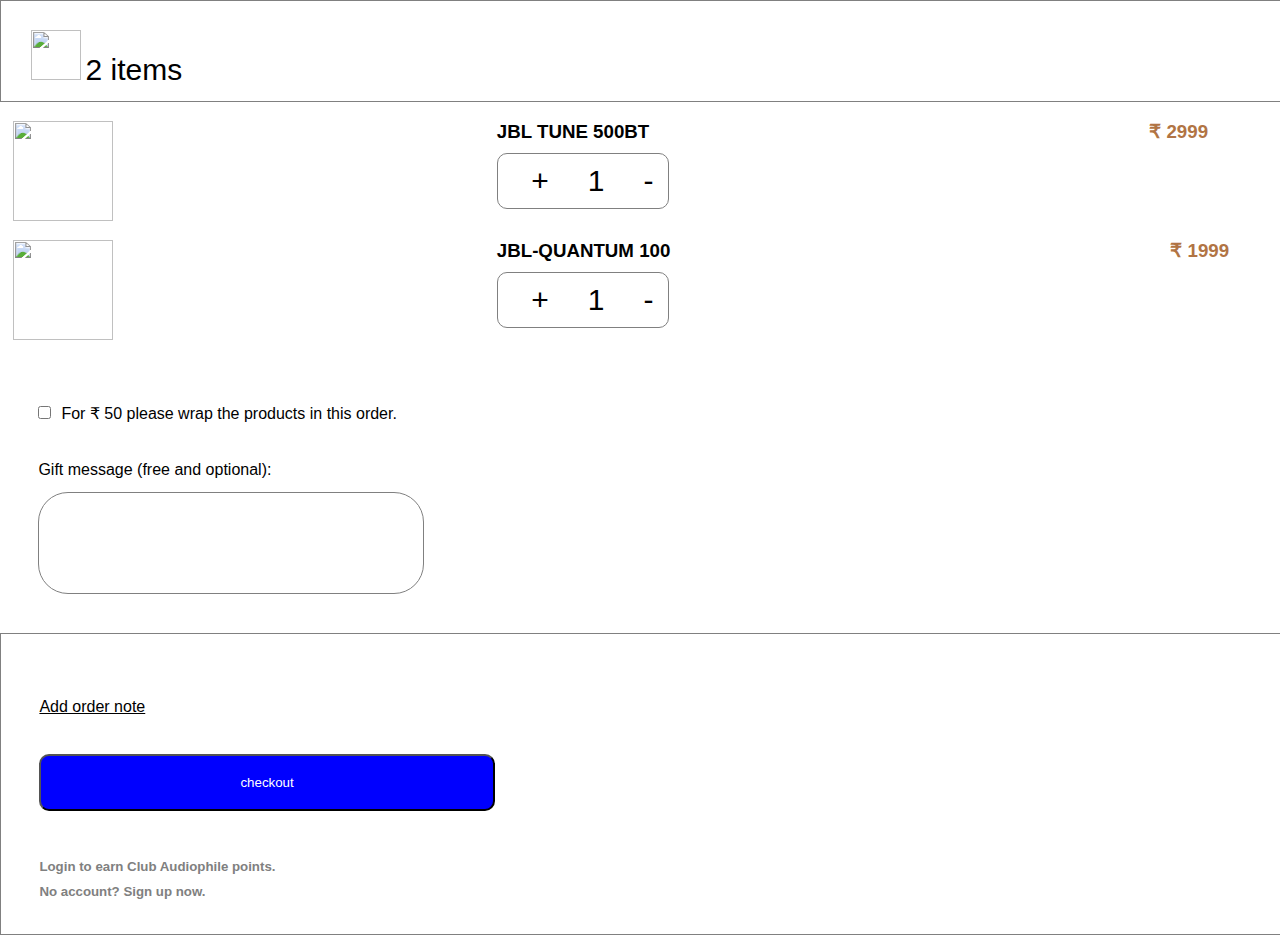
==== cart.html @ df255bb4 "Merge pull request #27 from Sujeetsharma1997/fw19_0913_day2" ====
<!DOCTYPE html>
<html lang="en">
  <head>
    <meta charset="UTF-8" />
    <meta http-equiv="X-UA-Compatible" content="IE=edge" />
    <meta name="viewport" content="width=device-width, initial-scale=1.0" />
    <title>Document</title>
    <style>
      * {
        margin: 0%;
        padding: 0%;
        font-family: Roboto, sans-serif;
        font: Roboto, 100% (remote);
      }
      #cart > div > img {
        width: 100px;
        height: 100px;

        margin-right: 30%;
        margin-left: 1%;
      }
      #cart > div {
        display: flex;

        margin-top: 19px;
      }
      #cart > div > div > h3 > span {
        margin-left: 500px;
        color: rgb(177, 116, 68);
      }
      #cart > div > div > div {
        border-radius: 10px;
        border: 1px solid grey;
        width: 150px;
        display: flex;
        padding: 0px 10px;
        margin-top: 10px;
        justify-content: center;
      }
      #cart > div > div > div > span {
        margin-left: 19px;
        font-size: 30px;
        cursor: pointer;
        padding: 10px;
      }
      #header {
        width: 100%;
        height: 100px;
        border: 1px solid grey;
      }
      #header > img {
        width: 50px;
        height: 50px;
        margin: 19px 0px 0px 30px;
        padding-top: 10px;
      }
      #header > span {
        font-size: 30px;
        padding-bottom: 10px;
      }
      #check {
        margin-top: 5%;
        margin-left: 3%;

        width: 30%;
      }
      #check > span {
        margin-left: 10px;
      }
      #check + p {
        margin-top: 3%;
        margin-left: 3%;
      }
      #check + p + input {
        margin-left: 3%;
        margin-top: 1%;
        border-radius: 30px;
        width: 30%;
        height: 100px;
        border: 1px solid grey;
      }
      #checkout_btn {
        width: 100%;
        height: 300px;
        border: 1px solid grey;
        margin-top: 3%;
      }
      #checkout_btn > p {
        margin-top: 5%;
        margin-left: 3%;
      }
      #checkout_btn > button {
        margin-top: 3%;
        padding: 19px 199px;
        color: white;
        border-radius: 10px;
        margin-left: 3%;
        background-color: blue;
        margin-bottom: 3%;
      }
      #checkout_btn > h5 {
        margin-left: 3%;
        margin-top: 10px;
        color: grey;
      }
    </style>
  </head>
  <body>
    <div id="main">
      <div id="header">
        <img
          src="https://cdn-icons.flaticon.com/png/128/2567/premium/2567829.png?token=exp=1658304937~hmac=32caee5b26f9e72486c5234804641deb"
          alt=""
        />
        <span id="totalquant">3 items</span>
      </div>

      <!-- data from localStorage************ -->
      <div id="cart"></div>
      <div id="bottam">
        <div id="check">
          <input type="checkbox" name="" id="" /><span
            >For ₹ 50 please wrap the products in this order.</span
          >
        </div>
        <p>Gift message (free and optional):</p>
        <input type="text" />
      </div>
      <div id="checkout_btn">
        <p><u>Add order note</u></p>
        <button>checkout</button>
        <h5>Login to earn Club Audiophile points.</h5>
        <h5>No account? Sign up now.</h5>
      </div>
    </div>
  </body>
</html>
<script>
  let data = [
    {
      image:
        "https://cdn.shopify.com/s/files/1/0153/8863/products/jbl-tune-500bt-headphone-zone-4947698810943_400x.jpg?v=1579979286",
      title: "JBL TUNE 500BT",
      info: "wireless headphones",
      price: 2999,
      rating: "&star; &star; &star; &star; &star; ",
    },
    {
      image:
        "https://cdn.shopify.com/s/files/1/0153/8863/products/Headphone-Zone-JBL-Quantum-100-Black-01_400x.jpg?v=1620459914",
      title: "JBL-QUANTUM 100",
      info: "wireless gaming headset",
      price: 1999,
      retaing: "&star &star &star &star &star",
    },
  ];

  for (a = 0; a < data.length; a++) {
    data[a].quantity = 1;
    data[a].original_price = data[a].price;
  }

  function myfun(arr) {
    document.getElementById("cart").innerHTML = null;
    document.getElementById("totalquant").innerText =
      totalquant(arr) + " " + "items";
    arr.forEach(function (el, index) {
      let div = document.createElement("div");
      let img = document.createElement("img");
      img.src = el.image;
      let childiv = document.createElement("div");
      let title = document.createElement("h3");
      title.innerText = el.title;
      let price = document.createElement("span");
      price.innerText = "₹" + " " + el.price;

      let quant = document.createElement("div");
      let plus = document.createElement("span");
      plus.innerText = "+";
      // plus.setAttribute("class", "val");
      plus.addEventListener("click", function () {
        add(index);
      });

      let value = document.createElement("span");
      value.setAttribute("id", "quant");
      value.innerText = el.quantity;

      let minus = document.createElement("span");
      minus.innerText = "-";
      minus.addEventListener("click", function () {
        subtract(index);
      });
      title.append(price);
      quant.append(plus, value, minus);
      childiv.append(title, quant);
      div.append(img, childiv);
      document.getElementById("cart").append(div);
    });
  }
  myfun(data);

  function add(index) {
    console.log(index);
    data[index].quantity++;
    data[index].price = data[index].price + data[index].original_price;
    myfun(data);
    // window.location.reload();
  }
  function subtract(index) {
    if (data[index].quantity === 1) {
      data.splice(index, 1);
      myfun(data);
    } else {
      console.log(index);
      data[index].quantity--;
      data[index].price = data[index].price - data[index].original_price;
      myfun(data);
      // window.location.reload();
    }
  }

  function totalquant(arr) {
    let x = arr.reduce(function (acc, el) {
      return acc + el.quantity;
    }, 0);
    return x;
  }
</script>
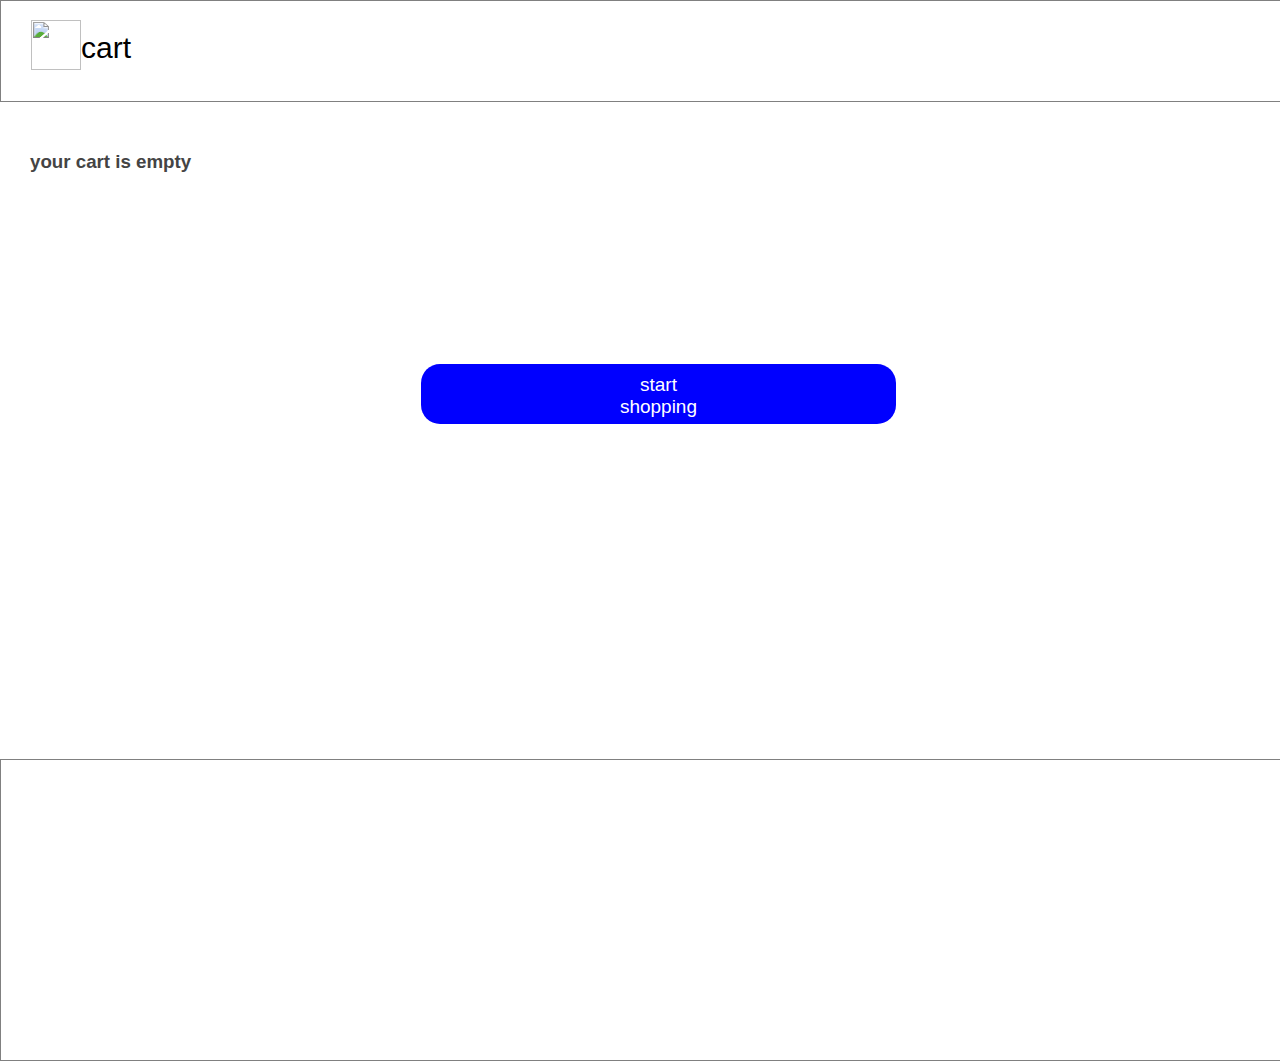
==== commit c4390c9e: "day3" ====
--- a/cart.html
+++ b/cart.html
@@ -4,106 +4,8 @@
     <meta charset="UTF-8" />
     <meta http-equiv="X-UA-Compatible" content="IE=edge" />
     <meta name="viewport" content="width=device-width, initial-scale=1.0" />
-    <title>Document</title>
-    <style>
-      * {
-        margin: 0%;
-        padding: 0%;
-        font-family: Roboto, sans-serif;
-        font: Roboto, 100% (remote);
-      }
-      #cart > div > img {
-        width: 100px;
-        height: 100px;
-
-        margin-right: 30%;
-        margin-left: 1%;
-      }
-      #cart > div {
-        display: flex;
-
-        margin-top: 19px;
-      }
-      #cart > div > div > h3 > span {
-        margin-left: 500px;
-        color: rgb(177, 116, 68);
-      }
-      #cart > div > div > div {
-        border-radius: 10px;
-        border: 1px solid grey;
-        width: 150px;
-        display: flex;
-        padding: 0px 10px;
-        margin-top: 10px;
-        justify-content: center;
-      }
-      #cart > div > div > div > span {
-        margin-left: 19px;
-        font-size: 30px;
-        cursor: pointer;
-        padding: 10px;
-      }
-      #header {
-        width: 100%;
-        height: 100px;
-        border: 1px solid grey;
-      }
-      #header > img {
-        width: 50px;
-        height: 50px;
-        margin: 19px 0px 0px 30px;
-        padding-top: 10px;
-      }
-      #header > span {
-        font-size: 30px;
-        padding-bottom: 10px;
-      }
-      #check {
-        margin-top: 5%;
-        margin-left: 3%;
-
-        width: 30%;
-      }
-      #check > span {
-        margin-left: 10px;
-      }
-      #check + p {
-        margin-top: 3%;
-        margin-left: 3%;
-      }
-      #check + p + input {
-        margin-left: 3%;
-        margin-top: 1%;
-        border-radius: 30px;
-        width: 30%;
-        height: 100px;
-        border: 1px solid grey;
-      }
-      #checkout_btn {
-        width: 100%;
-        height: 300px;
-        border: 1px solid grey;
-        margin-top: 3%;
-      }
-      #checkout_btn > p {
-        margin-top: 5%;
-        margin-left: 3%;
-      }
-      #checkout_btn > button {
-        margin-top: 3%;
-        padding: 19px 199px;
-        color: white;
-        border-radius: 10px;
-        margin-left: 3%;
-        background-color: blue;
-        margin-bottom: 3%;
-      }
-      #checkout_btn > h5 {
-        margin-left: 3%;
-        margin-top: 10px;
-        color: grey;
-      }
-    </style>
+    <title>cart-Headphone zone</title>
+    <link rel="stylesheet" href="./cart.css" />
   </head>
   <body>
     <div id="main">
@@ -112,7 +14,7 @@
           src="https://cdn-icons.flaticon.com/png/128/2567/premium/2567829.png?token=exp=1658304937~hmac=32caee5b26f9e72486c5234804641deb"
           alt=""
         />
-        <span id="totalquant">3 items</span>
+        <p id="totalquant"></p>
       </div>
 
       <!-- data from localStorage************ -->
@@ -128,102 +30,11 @@
       </div>
       <div id="checkout_btn">
         <p><u>Add order note</u></p>
-        <button>checkout</button>
-        <h5>Login to earn Club Audiophile points.</h5>
-        <h5>No account? Sign up now.</h5>
+        <button id="check_tab">checkout</button><br /><br />
+        <a href="">Login to earn Club Audiophile points.</a><br /><br />
+        <a href="">No account? Sign up now.</a>
       </div>
     </div>
   </body>
 </html>
-<script>
-  let data = [
-    {
-      image:
-        "https://cdn.shopify.com/s/files/1/0153/8863/products/jbl-tune-500bt-headphone-zone-4947698810943_400x.jpg?v=1579979286",
-      title: "JBL TUNE 500BT",
-      info: "wireless headphones",
-      price: 2999,
-      rating: "&star; &star; &star; &star; &star; ",
-    },
-    {
-      image:
-        "https://cdn.shopify.com/s/files/1/0153/8863/products/Headphone-Zone-JBL-Quantum-100-Black-01_400x.jpg?v=1620459914",
-      title: "JBL-QUANTUM 100",
-      info: "wireless gaming headset",
-      price: 1999,
-      retaing: "&star &star &star &star &star",
-    },
-  ];
-
-  for (a = 0; a < data.length; a++) {
-    data[a].quantity = 1;
-    data[a].original_price = data[a].price;
-  }
-
-  function myfun(arr) {
-    document.getElementById("cart").innerHTML = null;
-    document.getElementById("totalquant").innerText =
-      totalquant(arr) + " " + "items";
-    arr.forEach(function (el, index) {
-      let div = document.createElement("div");
-      let img = document.createElement("img");
-      img.src = el.image;
-      let childiv = document.createElement("div");
-      let title = document.createElement("h3");
-      title.innerText = el.title;
-      let price = document.createElement("span");
-      price.innerText = "₹" + " " + el.price;
-
-      let quant = document.createElement("div");
-      let plus = document.createElement("span");
-      plus.innerText = "+";
-      // plus.setAttribute("class", "val");
-      plus.addEventListener("click", function () {
-        add(index);
-      });
-
-      let value = document.createElement("span");
-      value.setAttribute("id", "quant");
-      value.innerText = el.quantity;
-
-      let minus = document.createElement("span");
-      minus.innerText = "-";
-      minus.addEventListener("click", function () {
-        subtract(index);
-      });
-      title.append(price);
-      quant.append(plus, value, minus);
-      childiv.append(title, quant);
-      div.append(img, childiv);
-      document.getElementById("cart").append(div);
-    });
-  }
-  myfun(data);
-
-  function add(index) {
-    console.log(index);
-    data[index].quantity++;
-    data[index].price = data[index].price + data[index].original_price;
-    myfun(data);
-    // window.location.reload();
-  }
-  function subtract(index) {
-    if (data[index].quantity === 1) {
-      data.splice(index, 1);
-      myfun(data);
-    } else {
-      console.log(index);
-      data[index].quantity--;
-      data[index].price = data[index].price - data[index].original_price;
-      myfun(data);
-      // window.location.reload();
-    }
-  }
-
-  function totalquant(arr) {
-    let x = arr.reduce(function (acc, el) {
-      return acc + el.quantity;
-    }, 0);
-    return x;
-  }
-</script>
+<script src="./cart.js"></script>
--- a/cart.css
+++ b/cart.css
@@ -0,0 +1,130 @@
+* {
+    margin: 0%;
+    padding: 0%;
+    font-family: Roboto, sans-serif;
+    font: Roboto, 100% (remote);
+  }
+
+  #cart > div > img {
+    width: 100px;
+    height: 100px;
+
+    margin-right: 30%;
+    margin-left: 1%;
+  }
+  #cart > div {
+    display: flex;
+    color: RGB(68, 68, 68);
+    margin-top: 19px;
+  }
+  #cart > div > div > h3 > span {
+    margin-left: 500px;
+    color: RGB(68, 68, 68);
+  }
+  #cart > div > div > div {
+    border-radius: 10px;
+    color: RGB(68, 68, 68);
+    border: 1px solid grey;
+    width: 150px;
+    display: flex;
+    padding: 0px 30px 0px 0px;
+    margin-top: 10px;
+    justify-content: center;
+  }
+  #cart > div > div > div > span {
+    margin-left: 19px;
+    font-size: 30px;
+    cursor: pointer;
+    padding: 10px;
+  }
+  #header {
+    overflow: hidden;
+    width: 100%;
+    display: flex;
+    height: 100px;
+    border: 1px solid grey;
+  }
+  #header > img {
+    width: 50px;
+    height: 50px;
+    margin: 19px 0px 0px 30px;
+    padding-top: -5px;
+  }
+  #header > p {
+    font-size: 30px;
+
+    text-align: center;
+    padding-top: 30px;
+  }
+  #check {
+    margin-top: 5%;
+    margin-left: 3%;
+
+    width: 30%;
+  }
+  #check > span {
+    margin-left: 10px;
+    color: RGB(68, 68, 68);
+  }
+  #check + p {
+    margin-top: 3%;
+    margin-left: 3%;
+  }
+  #check + p + input {
+    margin-left: 3%;
+    margin-top: 1%;
+    border-radius: 30px;
+    width: 30%;
+    padding-left: 5px;
+    height: 100px;
+    border: 1px solid grey;
+  }
+  #checkout_btn {
+    width: 100%;
+    height: 300px;
+    border: 1px solid grey;
+    margin-top: 3%;
+  }
+  #checkout_btn > p {
+    margin-top: 5%;
+    margin-left: 3%;
+  }
+  #checkout_btn > button {
+    margin-top: 3%;
+    padding: 19px 199px;
+    color: white;
+    border-radius: 30px;
+    margin-left: 3%;
+    background-color: blue;
+    cursor: pointer;
+    margin-bottom: 3%;
+    font-size: 19px;
+    border: none;
+  }
+  #checkout_btn > a {
+    margin-left: 3%;
+    margin-top: 10px;
+    text-decoration: none;
+    color: RGB(68, 68, 68);
+  }
+  #empty_div {
+    height: 600px;
+  }
+  #empty_p {
+    height: 100px;
+    width: 100%;
+    padding-left: 30px;
+    margin-top: 30px;
+  }
+  #empty_btn {
+    margin-right: 30%;
+    margin-top: 19%;
+    padding: 10px 199px;
+    height: 60px;
+    background-color: blue;
+    border-radius: 19px;
+    color: white;
+    border: none;
+    font-size: 19px;
+    cursor: pointer;
+  }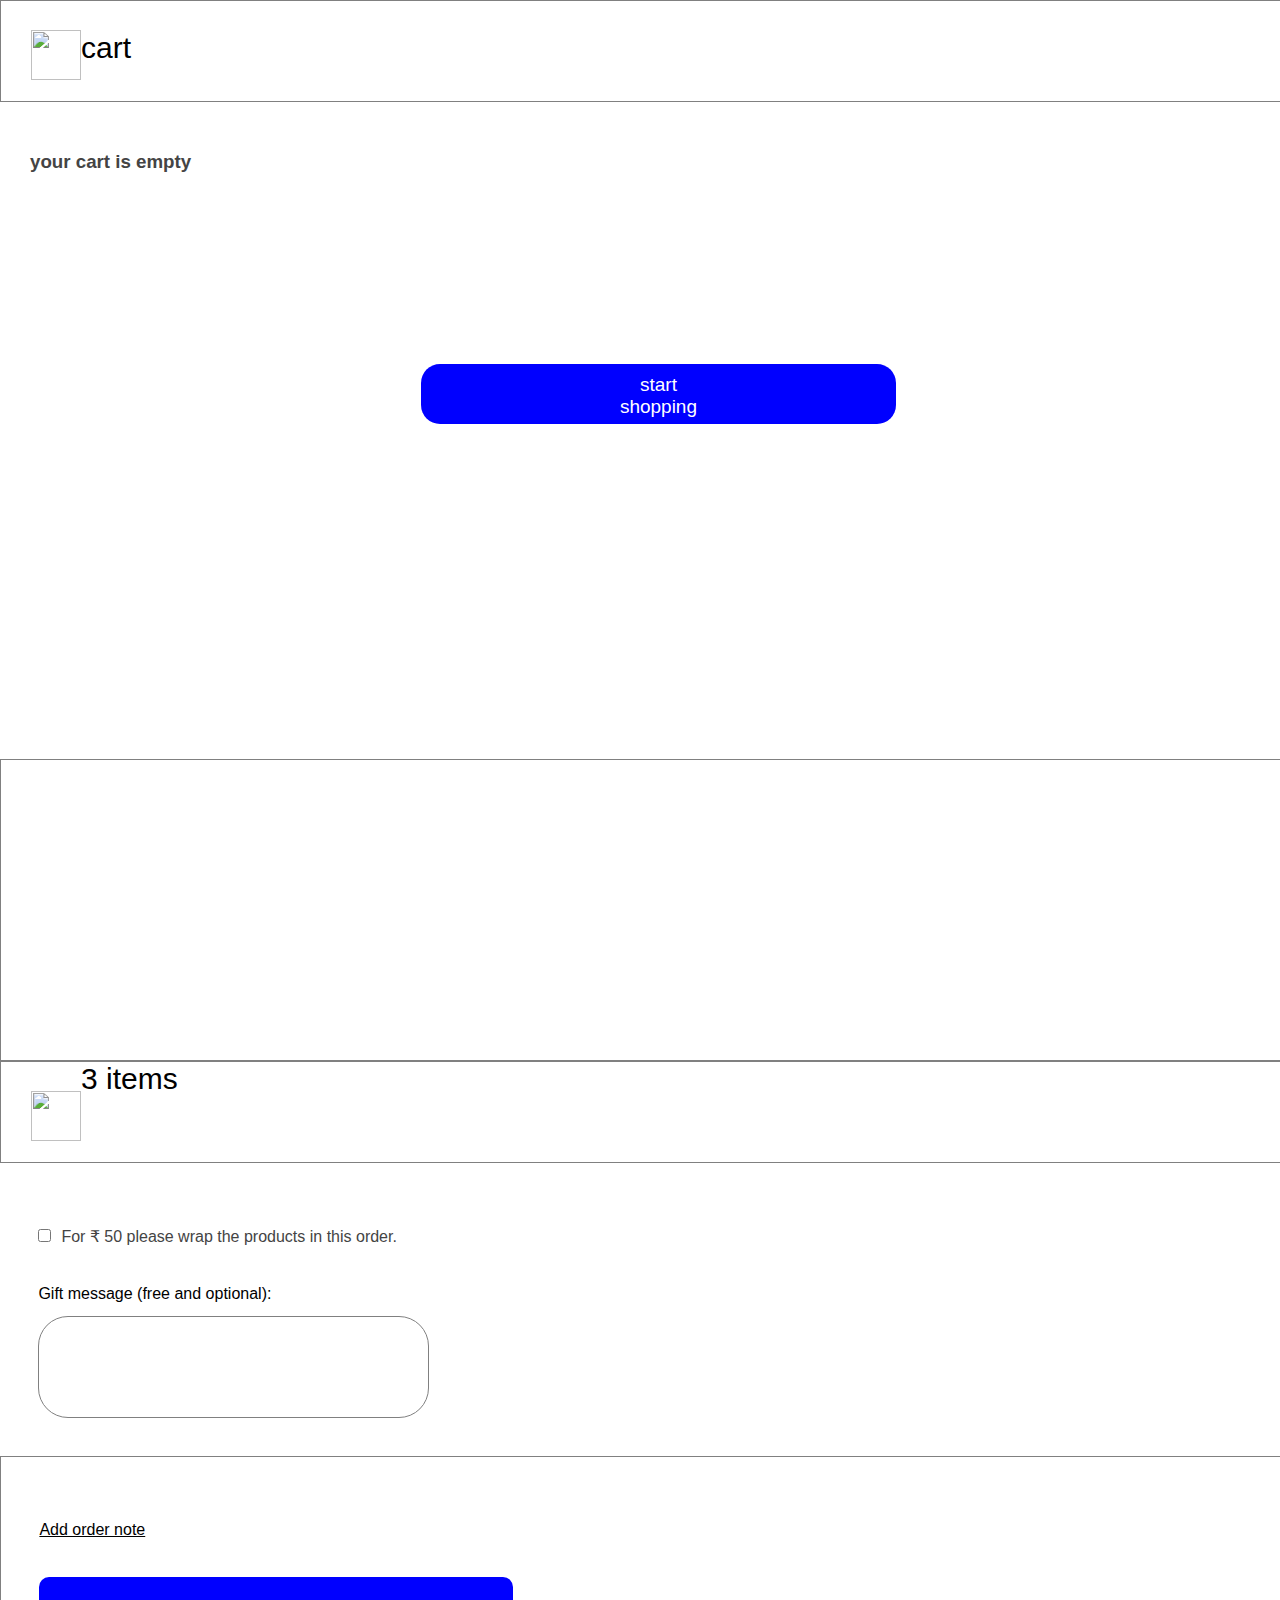
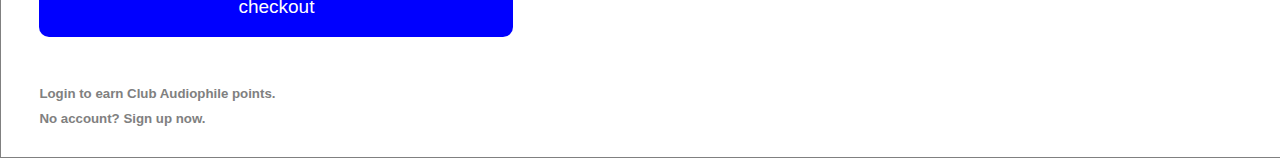
==== commit 4eb50d2a: "Merge branch 'main' into fw19_0913_day4" ====
--- a/cart.html
+++ b/cart.html
@@ -1,40 +1,273 @@
-<!DOCTYPE html>
-<html lang="en">
-  <head>
-    <meta charset="UTF-8" />
-    <meta http-equiv="X-UA-Compatible" content="IE=edge" />
-    <meta name="viewport" content="width=device-width, initial-scale=1.0" />
-    <title>cart-Headphone zone</title>
-    <link rel="stylesheet" href="./cart.css" />
-  </head>
-  <body>
-    <div id="main">
-      <div id="header">
-        <img
-          src="https://cdn-icons.flaticon.com/png/128/2567/premium/2567829.png?token=exp=1658304937~hmac=32caee5b26f9e72486c5234804641deb"
-          alt=""
-        />
-        <p id="totalquant"></p>
-      </div>
-
-      <!-- data from localStorage************ -->
-      <div id="cart"></div>
-      <div id="bottam">
-        <div id="check">
-          <input type="checkbox" name="" id="" /><span
-            >For ₹ 50 please wrap the products in this order.</span
-          >
-        </div>
-        <p>Gift message (free and optional):</p>
-        <input type="text" />
-      </div>
-      <div id="checkout_btn">
-        <p><u>Add order note</u></p>
-        <button id="check_tab">checkout</button><br /><br />
-        <a href="">Login to earn Club Audiophile points.</a><br /><br />
-        <a href="">No account? Sign up now.</a>
-      </div>
-    </div>
-  </body>
-</html>
-<script src="./cart.js"></script>
+
+
+
+<!DOCTYPE html>
+<html lang="en">
+  <head>
+    <meta charset="UTF-8" />
+    <meta http-equiv="X-UA-Compatible" content="IE=edge" />
+    <meta name="viewport" content="width=device-width, initial-scale=1.0" />
+    <title>cart-Headphone zone</title>
+    <link rel="stylesheet" href="./cart.css" />
+  </head>
+  <body>
+    <div id="main">
+      <div id="header">
+        <img
+          src="https://cdn-icons.flaticon.com/png/128/2567/premium/2567829.png?token=exp=1658304937~hmac=32caee5b26f9e72486c5234804641deb"
+          alt=""
+        />
+        <p id="totalquant"></p>
+      </div>
+
+      <!-- data from localStorage************ -->
+      <div id="cart"></div>
+      <div id="bottam">
+        <div id="check">
+          <input type="checkbox" name="" id="" /><span
+            >For ₹ 50 please wrap the products in this order.</span
+          >
+        </div>
+        <p>Gift message (free and optional):</p>
+        <input type="text" />
+      </div>
+      <div id="checkout_btn">
+        <p><u>Add order note</u></p>
+        <button id="check_tab">checkout</button><br /><br />
+        <a href="">Login to earn Club Audiophile points.</a><br /><br />
+        <a href="">No account? Sign up now.</a>
+      </div>
+    </div>
+  </body>
+</html>
+<script src="./cart.js"></script>
+
+<!DOCTYPE html>
+<html lang="en">
+  <head>
+    <meta charset="UTF-8" />
+    <meta http-equiv="X-UA-Compatible" content="IE=edge" />
+    <meta name="viewport" content="width=device-width, initial-scale=1.0" />
+    <title>Document</title>
+    <style>
+      * {
+        margin: 0%;
+        padding: 0%;
+        font-family: Roboto, sans-serif;
+        font: Roboto, 100% (remote);
+      }
+      #cart > div > img {
+        width: 100px;
+        height: 100px;
+
+        margin-right: 30%;
+        margin-left: 1%;
+      }
+      #cart > div {
+        display: flex;
+
+        margin-top: 19px;
+      }
+      #cart > div > div > h3 > span {
+        margin-left: 500px;
+        color: rgb(177, 116, 68);
+      }
+      #cart > div > div > div {
+        border-radius: 10px;
+        border: 1px solid grey;
+        width: 150px;
+        display: flex;
+        padding: 0px 10px;
+        margin-top: 10px;
+        justify-content: center;
+      }
+      #cart > div > div > div > span {
+        margin-left: 19px;
+        font-size: 30px;
+        cursor: pointer;
+        padding: 10px;
+      }
+      #header {
+        width: 100%;
+        height: 100px;
+        border: 1px solid grey;
+      }
+      #header > img {
+        width: 50px;
+        height: 50px;
+        margin: 19px 0px 0px 30px;
+        padding-top: 10px;
+      }
+      #header > span {
+        font-size: 30px;
+        padding-bottom: 10px;
+      }
+      #check {
+        margin-top: 5%;
+        margin-left: 3%;
+
+        width: 30%;
+      }
+      #check > span {
+        margin-left: 10px;
+      }
+      #check + p {
+        margin-top: 3%;
+        margin-left: 3%;
+      }
+      #check + p + input {
+        margin-left: 3%;
+        margin-top: 1%;
+        border-radius: 30px;
+        width: 30%;
+        height: 100px;
+        border: 1px solid grey;
+      }
+      #checkout_btn {
+        width: 100%;
+        height: 300px;
+        border: 1px solid grey;
+        margin-top: 3%;
+      }
+      #checkout_btn > p {
+        margin-top: 5%;
+        margin-left: 3%;
+      }
+      #checkout_btn > button {
+        margin-top: 3%;
+        padding: 19px 199px;
+        color: white;
+        border-radius: 10px;
+        margin-left: 3%;
+        background-color: blue;
+        margin-bottom: 3%;
+      }
+      #checkout_btn > h5 {
+        margin-left: 3%;
+        margin-top: 10px;
+        color: grey;
+      }
+    </style>
+  </head>
+  <body>
+    <div id="main">
+      <div id="header">
+        <img
+          src="https://cdn-icons.flaticon.com/png/128/2567/premium/2567829.png?token=exp=1658304937~hmac=32caee5b26f9e72486c5234804641deb"
+          alt=""
+        />
+        <span id="totalquant">3 items</span>
+      </div>
+
+      <!-- data from localStorage************ -->
+      <div id="cart"></div>
+      <div id="bottam">
+        <div id="check">
+          <input type="checkbox" name="" id="" /><span
+            >For ₹ 50 please wrap the products in this order.</span
+          >
+        </div>
+        <p>Gift message (free and optional):</p>
+        <input type="text" />
+      </div>
+      <div id="checkout_btn">
+        <p><u>Add order note</u></p>
+        <button>checkout</button>
+        <h5>Login to earn Club Audiophile points.</h5>
+        <h5>No account? Sign up now.</h5>
+      </div>
+    </div>
+  </body>
+</html>
+<script>
+  let data = [
+    {
+      image:
+        "https://cdn.shopify.com/s/files/1/0153/8863/products/jbl-tune-500bt-headphone-zone-4947698810943_400x.jpg?v=1579979286",
+      title: "JBL TUNE 500BT",
+      info: "wireless headphones",
+      price: 2999,
+      rating: "&star; &star; &star; &star; &star; ",
+    },
+    {
+      image:
+        "https://cdn.shopify.com/s/files/1/0153/8863/products/Headphone-Zone-JBL-Quantum-100-Black-01_400x.jpg?v=1620459914",
+      title: "JBL-QUANTUM 100",
+      info: "wireless gaming headset",
+      price: 1999,
+      retaing: "&star &star &star &star &star",
+    },
+  ];
+
+  for (a = 0; a < data.length; a++) {
+    data[a].quantity = 1;
+    data[a].original_price = data[a].price;
+  }
+
+  function myfun(arr) {
+    document.getElementById("cart").innerHTML = null;
+    document.getElementById("totalquant").innerText =
+      totalquant(arr) + " " + "items";
+    arr.forEach(function (el, index) {
+      let div = document.createElement("div");
+      let img = document.createElement("img");
+      img.src = el.image;
+      let childiv = document.createElement("div");
+      let title = document.createElement("h3");
+      title.innerText = el.title;
+      let price = document.createElement("span");
+      price.innerText = "₹" + " " + el.price;
+
+      let quant = document.createElement("div");
+      let plus = document.createElement("span");
+      plus.innerText = "+";
+      // plus.setAttribute("class", "val");
+      plus.addEventListener("click", function () {
+        add(index);
+      });
+
+      let value = document.createElement("span");
+      value.setAttribute("id", "quant");
+      value.innerText = el.quantity;
+
+      let minus = document.createElement("span");
+      minus.innerText = "-";
+      minus.addEventListener("click", function () {
+        subtract(index);
+      });
+      title.append(price);
+      quant.append(plus, value, minus);
+      childiv.append(title, quant);
+      div.append(img, childiv);
+      document.getElementById("cart").append(div);
+    });
+  }
+  myfun(data);
+
+  function add(index) {
+    console.log(index);
+    data[index].quantity++;
+    data[index].price = data[index].price + data[index].original_price;
+    myfun(data);
+    // window.location.reload();
+  }
+  function subtract(index) {
+    if (data[index].quantity === 1) {
+      data.splice(index, 1);
+      myfun(data);
+    } else {
+      console.log(index);
+      data[index].quantity--;
+      data[index].price = data[index].price - data[index].original_price;
+      myfun(data);
+      // window.location.reload();
+    }
+  }
+
+  function totalquant(arr) {
+    let x = arr.reduce(function (acc, el) {
+      return acc + el.quantity;
+    }, 0);
+    return x;
+  }
+</script>
--- a/cart.css
+++ b/cart.css
@@ -1,130 +1,130 @@
-* {
-    margin: 0%;
-    padding: 0%;
-    font-family: Roboto, sans-serif;
-    font: Roboto, 100% (remote);
-  }
-
-  #cart > div > img {
-    width: 100px;
-    height: 100px;
-
-    margin-right: 30%;
-    margin-left: 1%;
-  }
-  #cart > div {
-    display: flex;
-    color: RGB(68, 68, 68);
-    margin-top: 19px;
-  }
-  #cart > div > div > h3 > span {
-    margin-left: 500px;
-    color: RGB(68, 68, 68);
-  }
-  #cart > div > div > div {
-    border-radius: 10px;
-    color: RGB(68, 68, 68);
-    border: 1px solid grey;
-    width: 150px;
-    display: flex;
-    padding: 0px 30px 0px 0px;
-    margin-top: 10px;
-    justify-content: center;
-  }
-  #cart > div > div > div > span {
-    margin-left: 19px;
-    font-size: 30px;
-    cursor: pointer;
-    padding: 10px;
-  }
-  #header {
-    overflow: hidden;
-    width: 100%;
-    display: flex;
-    height: 100px;
-    border: 1px solid grey;
-  }
-  #header > img {
-    width: 50px;
-    height: 50px;
-    margin: 19px 0px 0px 30px;
-    padding-top: -5px;
-  }
-  #header > p {
-    font-size: 30px;
-
-    text-align: center;
-    padding-top: 30px;
-  }
-  #check {
-    margin-top: 5%;
-    margin-left: 3%;
-
-    width: 30%;
-  }
-  #check > span {
-    margin-left: 10px;
-    color: RGB(68, 68, 68);
-  }
-  #check + p {
-    margin-top: 3%;
-    margin-left: 3%;
-  }
-  #check + p + input {
-    margin-left: 3%;
-    margin-top: 1%;
-    border-radius: 30px;
-    width: 30%;
-    padding-left: 5px;
-    height: 100px;
-    border: 1px solid grey;
-  }
-  #checkout_btn {
-    width: 100%;
-    height: 300px;
-    border: 1px solid grey;
-    margin-top: 3%;
-  }
-  #checkout_btn > p {
-    margin-top: 5%;
-    margin-left: 3%;
-  }
-  #checkout_btn > button {
-    margin-top: 3%;
-    padding: 19px 199px;
-    color: white;
-    border-radius: 30px;
-    margin-left: 3%;
-    background-color: blue;
-    cursor: pointer;
-    margin-bottom: 3%;
-    font-size: 19px;
-    border: none;
-  }
-  #checkout_btn > a {
-    margin-left: 3%;
-    margin-top: 10px;
-    text-decoration: none;
-    color: RGB(68, 68, 68);
-  }
-  #empty_div {
-    height: 600px;
-  }
-  #empty_p {
-    height: 100px;
-    width: 100%;
-    padding-left: 30px;
-    margin-top: 30px;
-  }
-  #empty_btn {
-    margin-right: 30%;
-    margin-top: 19%;
-    padding: 10px 199px;
-    height: 60px;
-    background-color: blue;
-    border-radius: 19px;
-    color: white;
-    border: none;
-    font-size: 19px;
-    cursor: pointer;
+* {
+    margin: 0%;
+    padding: 0%;
+    font-family: Roboto, sans-serif;
+    font: Roboto, 100% (remote);
+  }
+
+  #cart > div > img {
+    width: 100px;
+    height: 100px;
+
+    margin-right: 30%;
+    margin-left: 1%;
+  }
+  #cart > div {
+    display: flex;
+    color: RGB(68, 68, 68);
+    margin-top: 19px;
+  }
+  #cart > div > div > h3 > span {
+    margin-left: 500px;
+    color: RGB(68, 68, 68);
+  }
+  #cart > div > div > div {
+    border-radius: 10px;
+    color: RGB(68, 68, 68);
+    border: 1px solid grey;
+    width: 150px;
+    display: flex;
+    padding: 0px 30px 0px 0px;
+    margin-top: 10px;
+    justify-content: center;
+  }
+  #cart > div > div > div > span {
+    margin-left: 19px;
+    font-size: 30px;
+    cursor: pointer;
+    padding: 10px;
+  }
+  #header {
+    overflow: hidden;
+    width: 100%;
+    display: flex;
+    height: 100px;
+    border: 1px solid grey;
+  }
+  #header > img {
+    width: 50px;
+    height: 50px;
+    margin: 19px 0px 0px 30px;
+    padding-top: -5px;
+  }
+  #header > p {
+    font-size: 30px;
+
+    text-align: center;
+    padding-top: 30px;
+  }
+  #check {
+    margin-top: 5%;
+    margin-left: 3%;
+
+    width: 30%;
+  }
+  #check > span {
+    margin-left: 10px;
+    color: RGB(68, 68, 68);
+  }
+  #check + p {
+    margin-top: 3%;
+    margin-left: 3%;
+  }
+  #check + p + input {
+    margin-left: 3%;
+    margin-top: 1%;
+    border-radius: 30px;
+    width: 30%;
+    padding-left: 5px;
+    height: 100px;
+    border: 1px solid grey;
+  }
+  #checkout_btn {
+    width: 100%;
+    height: 300px;
+    border: 1px solid grey;
+    margin-top: 3%;
+  }
+  #checkout_btn > p {
+    margin-top: 5%;
+    margin-left: 3%;
+  }
+  #checkout_btn > button {
+    margin-top: 3%;
+    padding: 19px 199px;
+    color: white;
+    border-radius: 30px;
+    margin-left: 3%;
+    background-color: blue;
+    cursor: pointer;
+    margin-bottom: 3%;
+    font-size: 19px;
+    border: none;
+  }
+  #checkout_btn > a {
+    margin-left: 3%;
+    margin-top: 10px;
+    text-decoration: none;
+    color: RGB(68, 68, 68);
+  }
+  #empty_div {
+    height: 600px;
+  }
+  #empty_p {
+    height: 100px;
+    width: 100%;
+    padding-left: 30px;
+    margin-top: 30px;
+  }
+  #empty_btn {
+    margin-right: 30%;
+    margin-top: 19%;
+    padding: 10px 199px;
+    height: 60px;
+    background-color: blue;
+    border-radius: 19px;
+    color: white;
+    border: none;
+    font-size: 19px;
+    cursor: pointer;
   }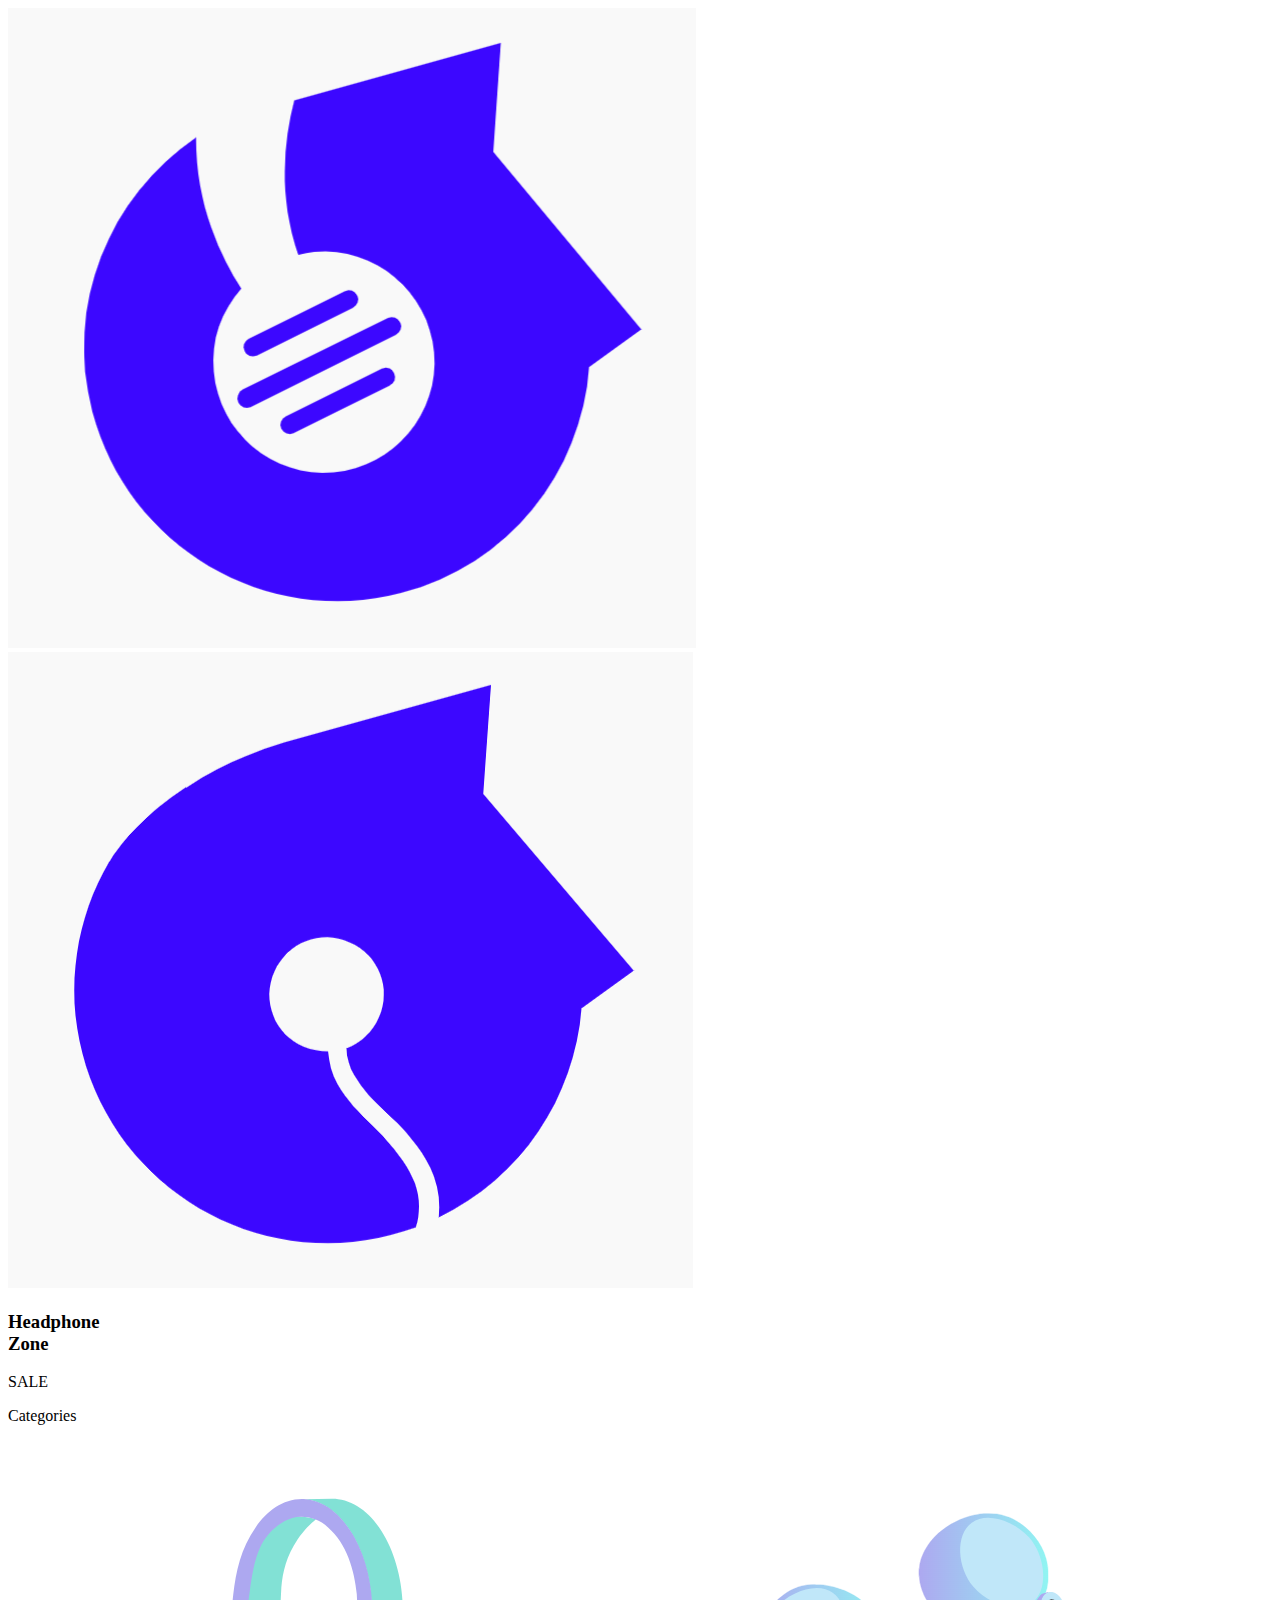
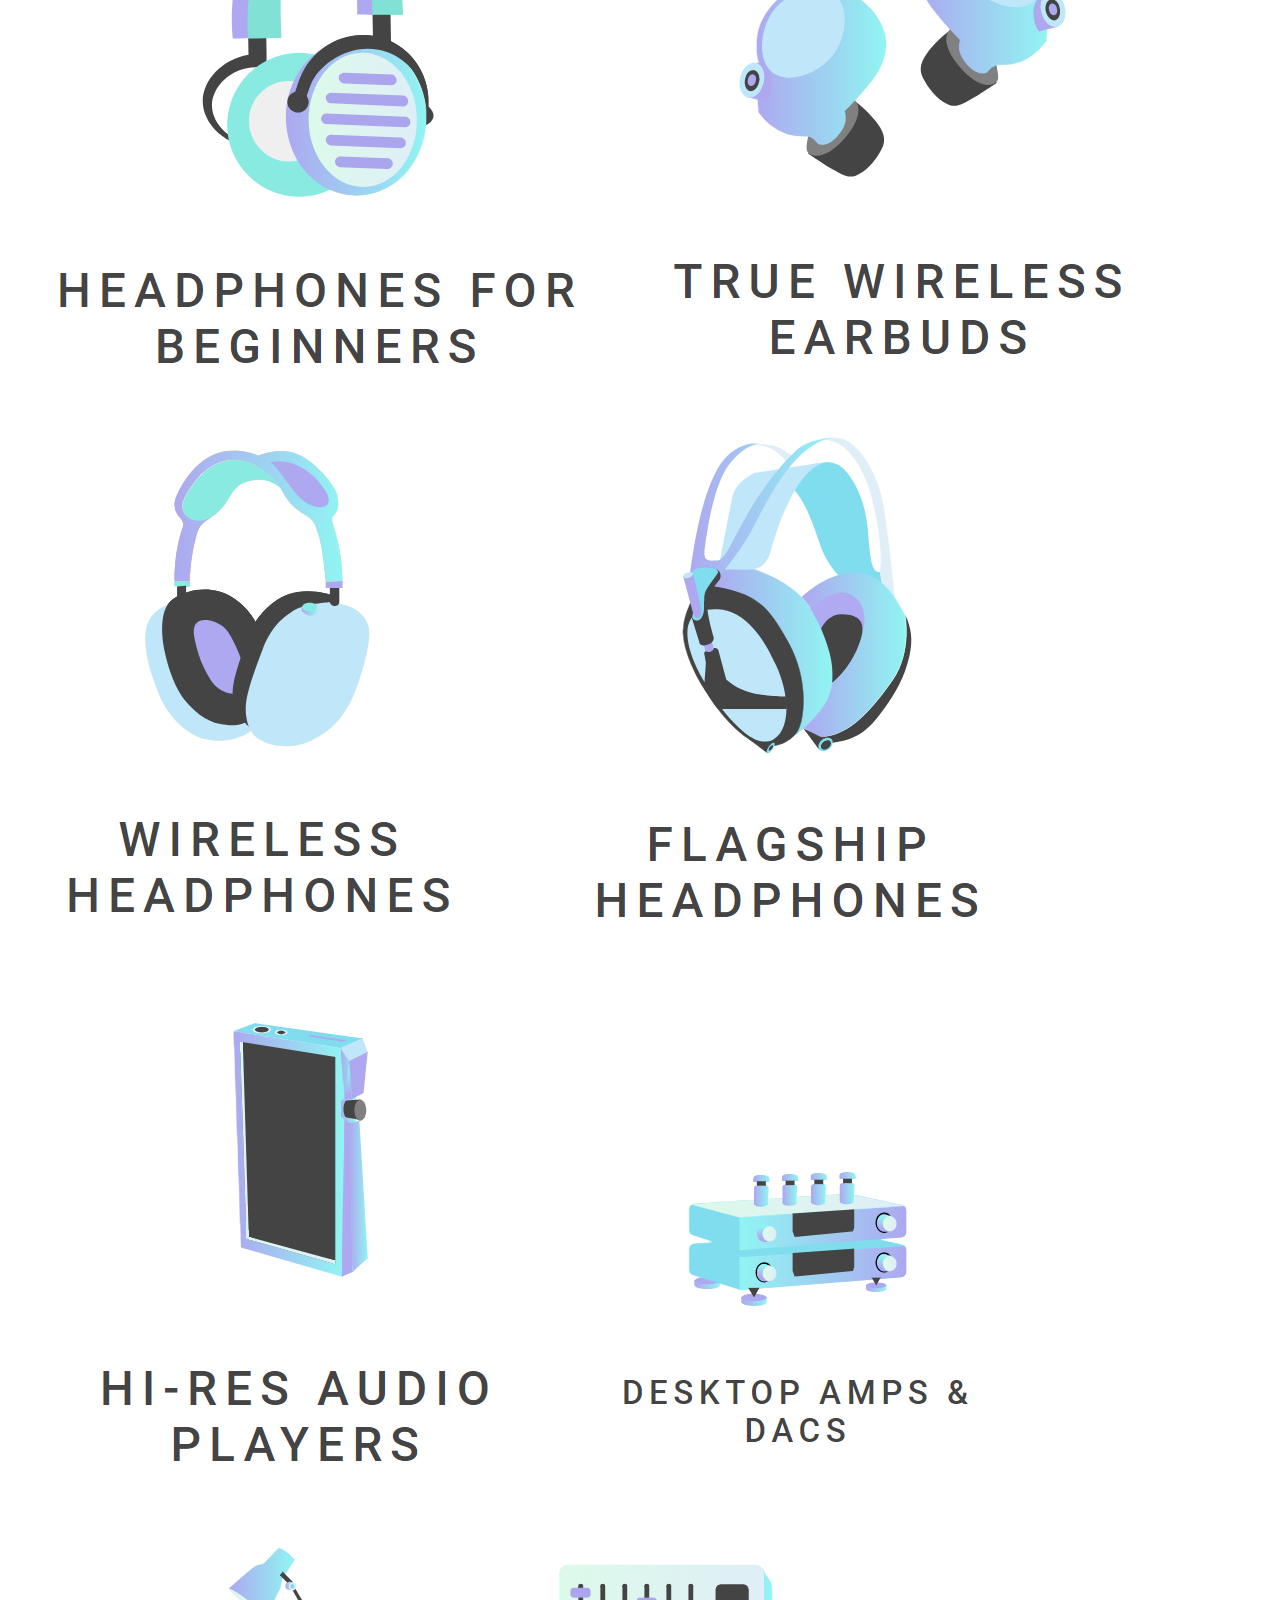
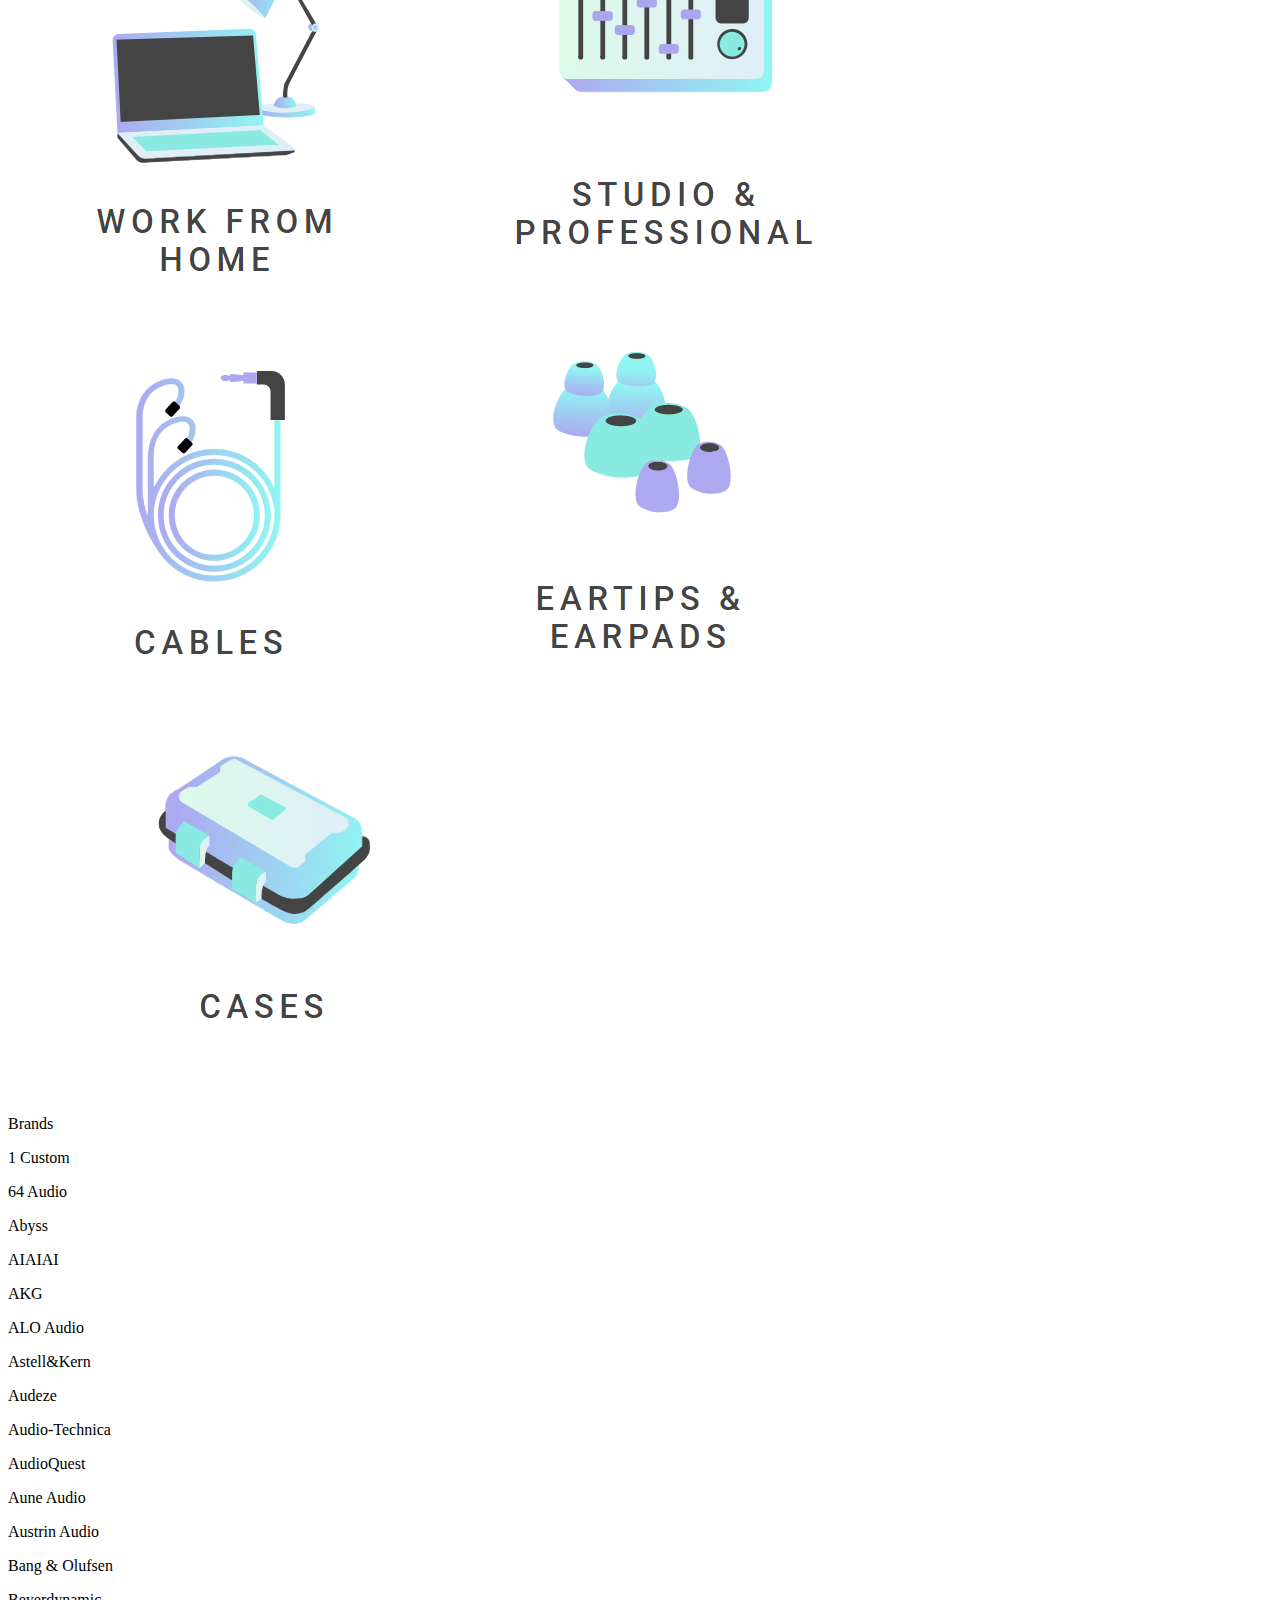
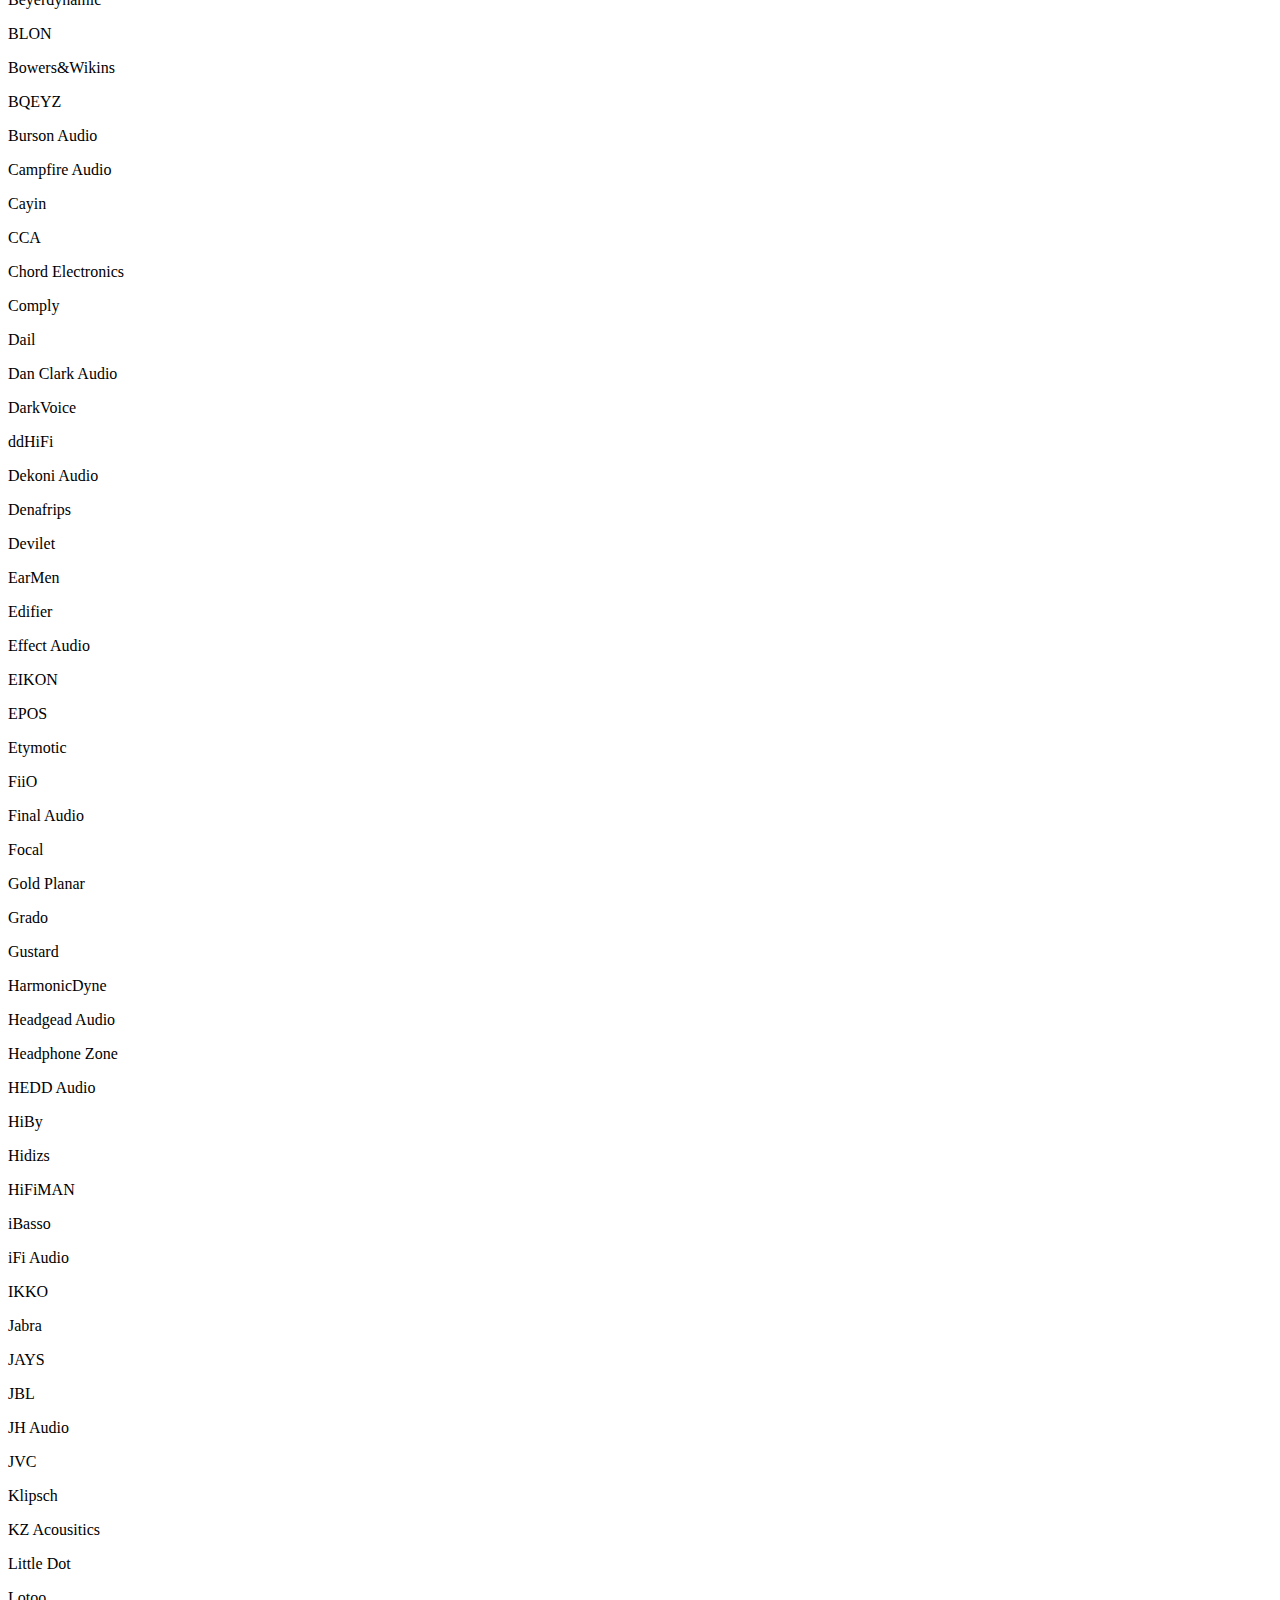
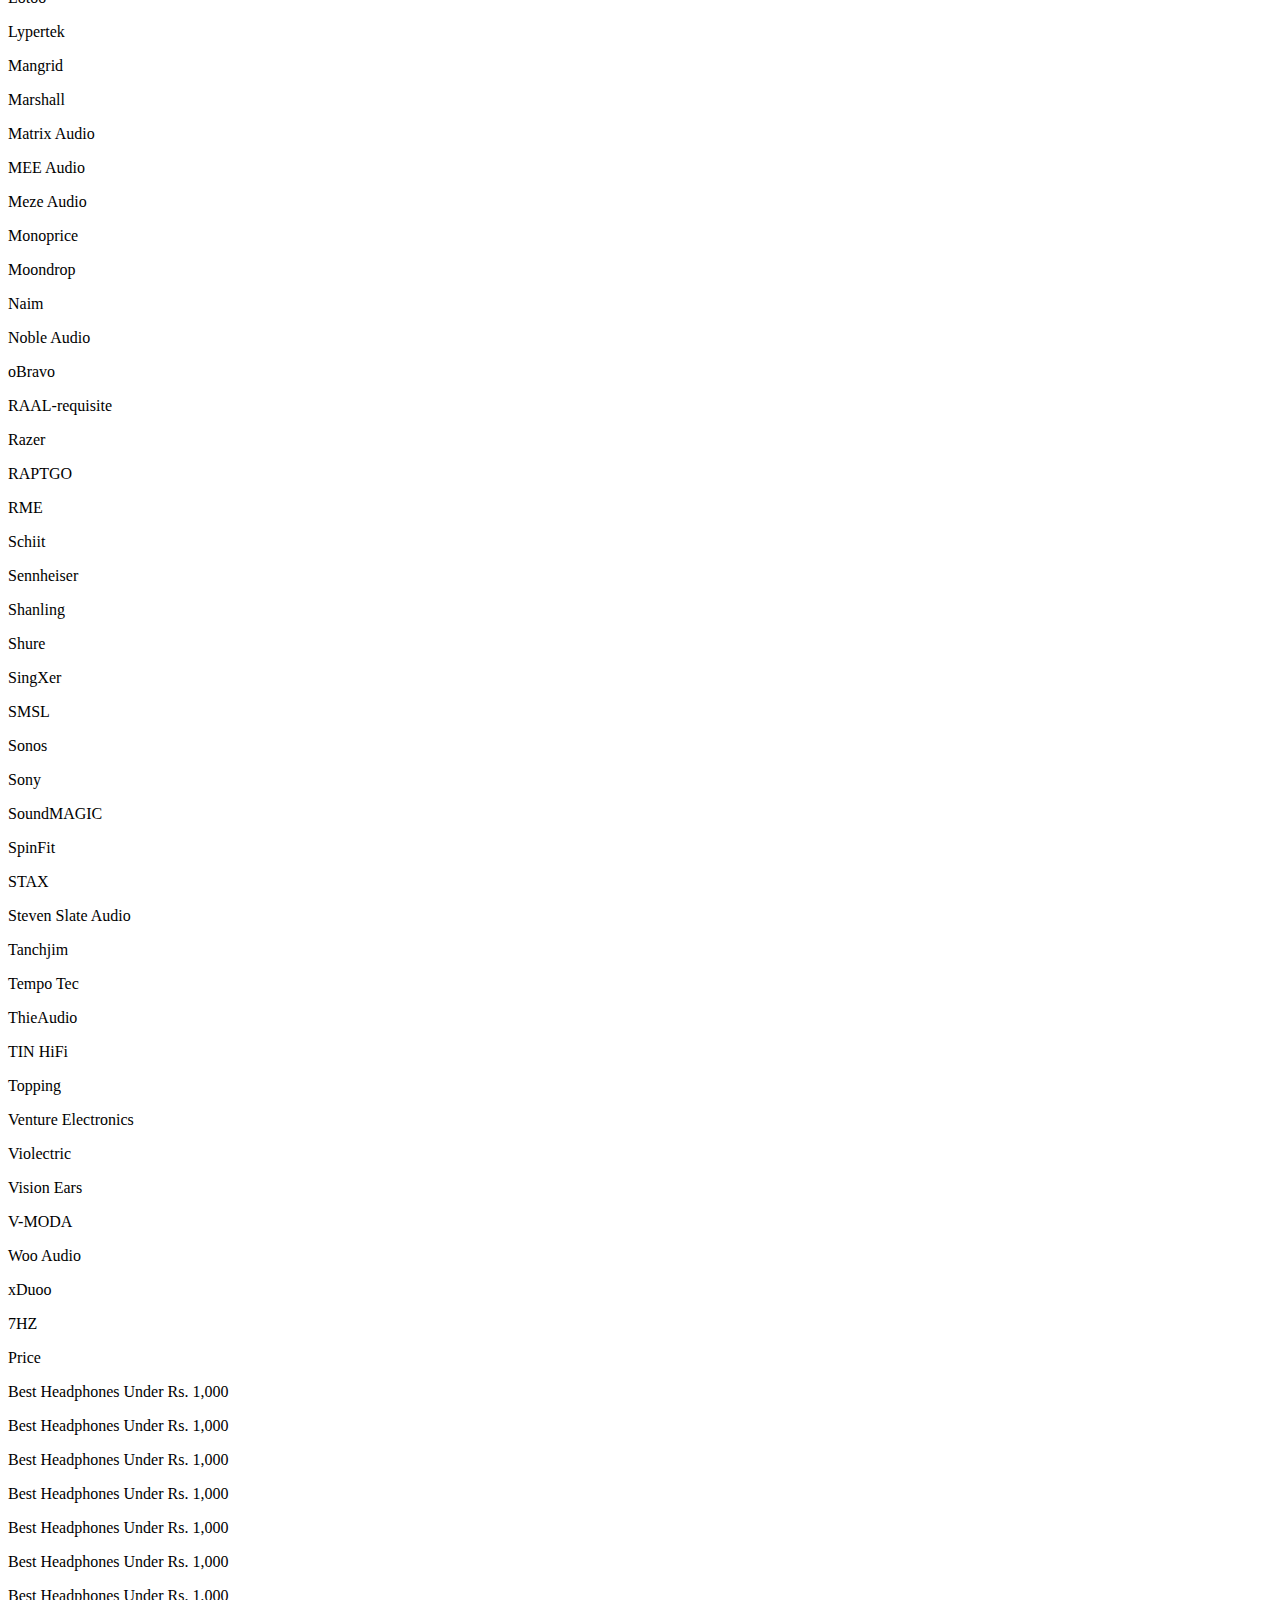
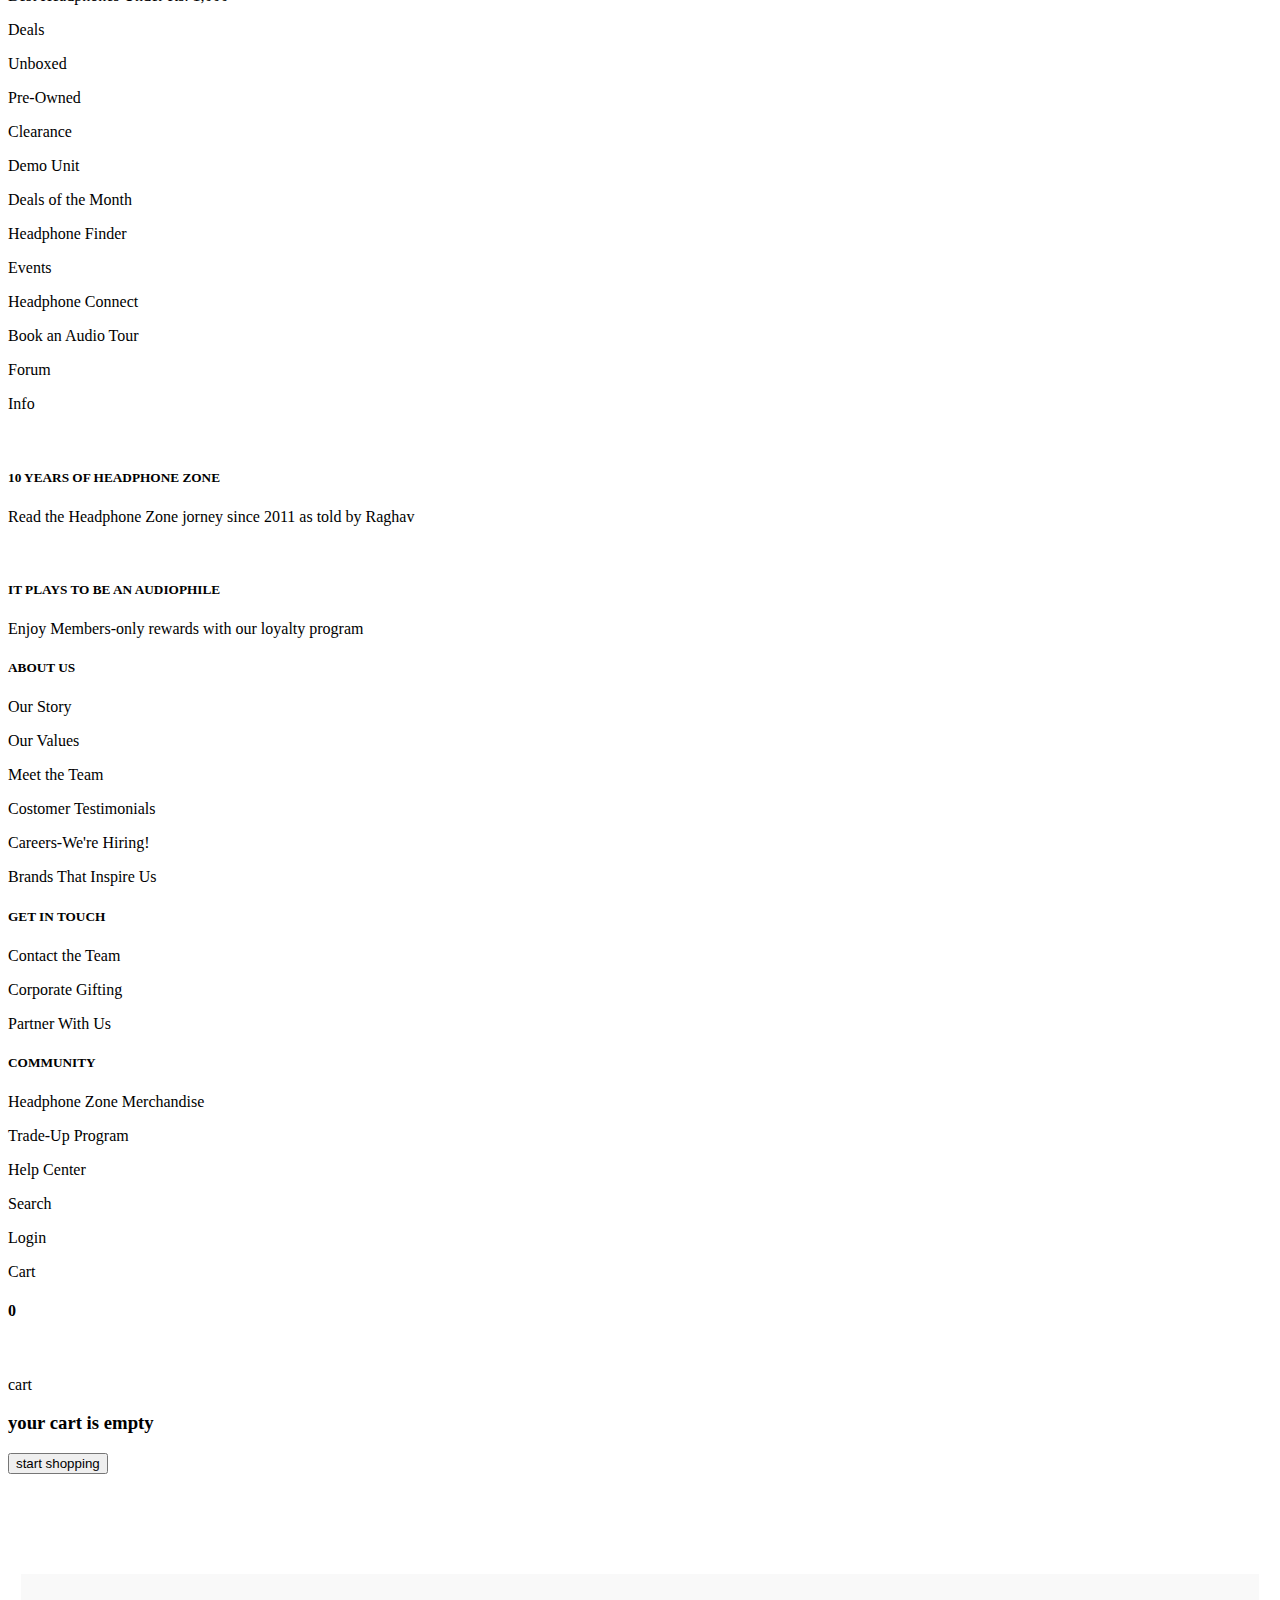
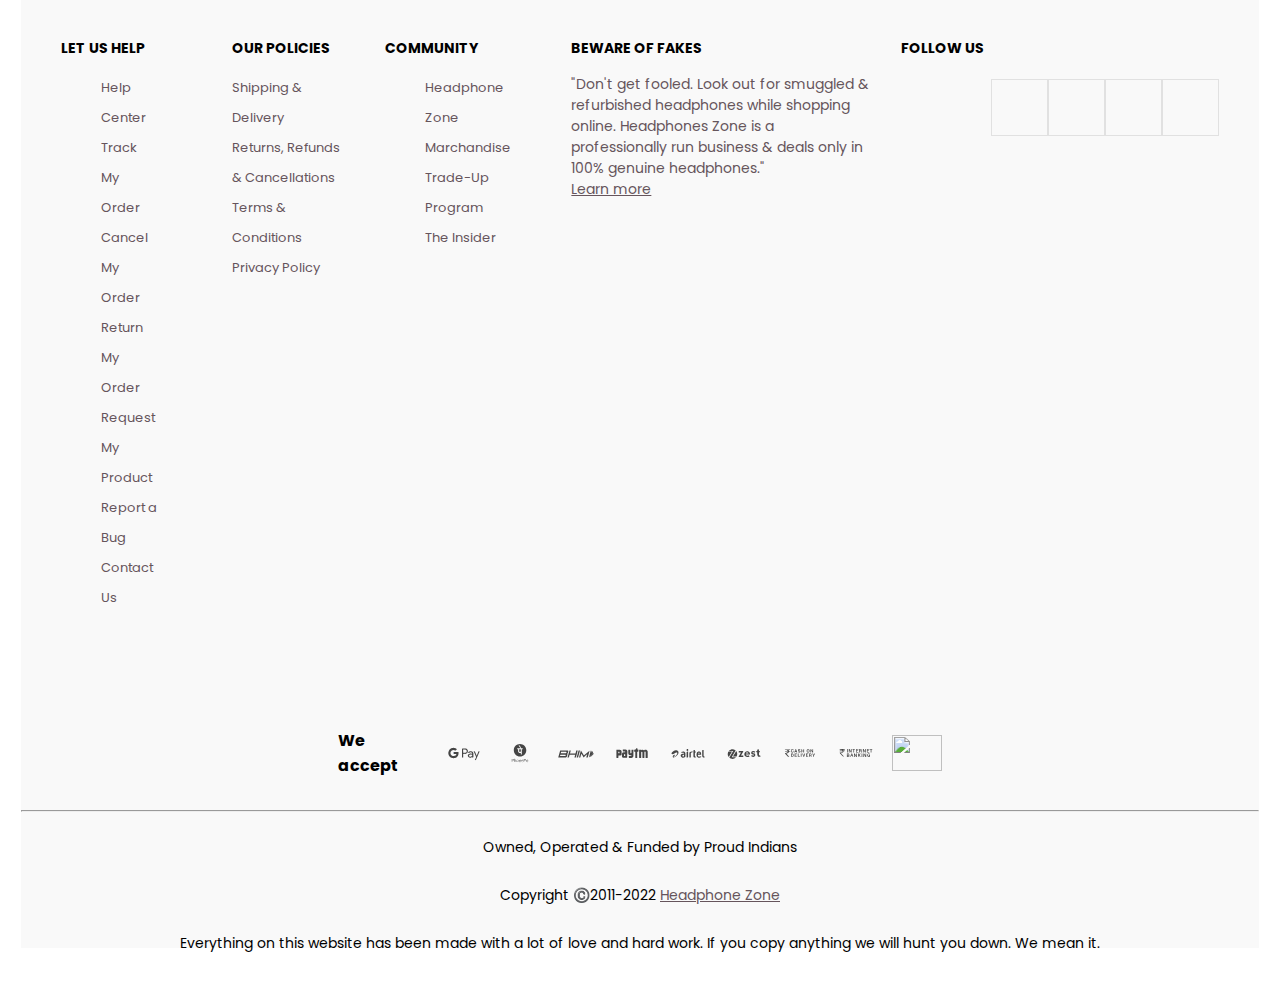
==== commit 84e0200b: "final" ====
--- a/cart.html
+++ b/cart.html
@@ -1,6 +1,3 @@
-
-
-
 <!DOCTYPE html>
 <html lang="en">
   <head>
@@ -9,12 +6,262 @@
     <meta name="viewport" content="width=device-width, initial-scale=1.0" />
     <title>cart-Headphone zone</title>
     <link rel="stylesheet" href="./cart.css" />
+    <link rel="stylesheet" href="./navbar.css" />
+    <link rel="stylesheet" href="./footer.css" />
   </head>
   <body>
+    <div id="navbar">
+      <div id="image">
+        <img src="./images/551.png" alt="" />
+        <img src="./images/552.png" alt="" />
+        <img src="./images/553.png" alt="" />
+        <img src="./images/554.png" alt="" />
+      </div>
+      <div id="barnd_header">
+        <h3>
+          Headphone <br />
+          Zone
+        </h3>
+      </div>
+      <div id="middle_p">
+        <div>
+          <p id="blackHeart">SALE <i class="fa-solid fa-heart"></i></p>
+        </div>
+        <div class="fulBox">
+          <p>Categories</p>
+          <div class="fDownBox">
+            <div id="imgNav">
+              <img onclick="setitem1()" src="./images/0001.png" alt="" />
+              <img onclick="setitem2()" src="./images/0002.png" alt="" />
+              <img src="./images/0003.png" alt="" />
+              <img src="./images/0004.png" alt="" />
+              <img src="./images/0005.png" alt="" />
+              <img src="./images/0006.png" alt="" />
+              <img src="./images/0007.png" alt="" />
+              <img src="./images/0008.png" alt="" />
+              <img src="./images/0009.png" alt="" />
+              <img src="./images/0010.png" alt="" />
+              <img src="./images/0011.png" alt="" />
+              <img src="./images/0012.png" alt="" />
+              <img src="./images/0013.png" alt="" />
+              <img src="./images/0014.png" alt="" />
+              <img src="./images/0015.png" alt="" />
+              <img src="./images/0016.png" alt="" />
+            </div>
+          </div>
+        </div>
+        <div class="fulBox">
+          <p>Brands</p>
+          <div class="fDownBox">
+            <div>
+              <p onclick="setitem3()">1 Custom</p>
+              <p>64 Audio</p>
+              <p>Abyss</p>
+              <p>AIAIAI</p>
+              <p>AKG</p>
+              <p>ALO Audio</p>
+              <p>Astell&Kern</p>
+              <p>Audeze</p>
+              <p>Audio-Technica</p>
+              <p>AudioQuest</p>
+              <p>Aune Audio</p>
+              <p>Austrin Audio</p>
+              <p>Bang & Olufsen</p>
+              <p>Beyerdynamic</p>
+              <p>BLON</p>
+            </div>
+            <div>
+              <p onclick="setitem4()">Bowers&Wikins</p>
+              <p>BQEYZ</p>
+              <p>Burson Audio</p>
+              <p>Campfire Audio</p>
+              <p>Cayin</p>
+              <p>CCA</p>
+              <p>Chord Electronics</p>
+              <p>Comply</p>
+              <p>Dail</p>
+              <p>Dan Clark Audio</p>
+              <p>DarkVoice</p>
+              <p>ddHiFi</p>
+              <p>Dekoni Audio</p>
+              <p>Denafrips</p>
+              <p>Devilet</p>
+            </div>
+            <div>
+              <p>EarMen</p>
+              <p>Edifier</p>
+              <p>Effect Audio</p>
+              <p>EIKON</p>
+              <p>EPOS</p>
+              <p>Etymotic</p>
+              <p>FiiO</p>
+              <p>Final Audio</p>
+              <p>Focal</p>
+              <p>Gold Planar</p>
+              <p>Grado</p>
+              <p>Gustard</p>
+              <p>HarmonicDyne</p>
+              <p>Headgead Audio</p>
+              <p>Headphone Zone</p>
+              <p></p>
+            </div>
+            <div>
+              <p>HEDD Audio</p>
+              <p>HiBy</p>
+              <p>Hidizs</p>
+              <p>HiFiMAN</p>
+              <p>iBasso</p>
+              <p>iFi Audio</p>
+              <p>IKKO</p>
+              <p>Jabra</p>
+              <p>JAYS</p>
+              <p>JBL</p>
+              <p>JH Audio</p>
+              <p>JVC</p>
+              <p>Klipsch</p>
+              <p>KZ Acousitics</p>
+              <p>Little Dot</p>
+            </div>
+            <div>
+              <p>Lotoo</p>
+              <p>Lypertek</p>
+              <p>Mangrid</p>
+              <p>Marshall</p>
+              <p>Matrix Audio</p>
+              <p>MEE Audio</p>
+              <p>Meze Audio</p>
+              <p>Monoprice</p>
+              <p>Moondrop</p>
+              <p>Naim</p>
+              <p>Noble Audio</p>
+              <p>oBravo</p>
+              <p>RAAL-requisite</p>
+              <p>Razer</p>
+              <p>RAPTGO</p>
+            </div>
+            <div>
+              <p>RME</p>
+              <p>Schiit</p>
+              <p>Sennheiser</p>
+              <p>Shanling</p>
+              <p>Shure</p>
+              <p>SingXer</p>
+              <p>SMSL</p>
+              <p>Sonos</p>
+              <p>Sony</p>
+              <p>SoundMAGIC</p>
+              <p>SpinFit</p>
+              <p>STAX</p>
+              <p>Steven Slate Audio</p>
+              <p>Tanchjim</p>
+              <p>Tempo Tec</p>
+            </div>
+            <div>
+              <p>ThieAudio</p>
+              <p>TIN HiFi</p>
+              <p>Topping</p>
+              <p>Venture Electronics</p>
+              <p>Violectric</p>
+              <p>Vision Ears</p>
+              <p>V-MODA</p>
+              <p>Woo Audio</p>
+              <p>xDuoo</p>
+              <p>7HZ</p>
+            </div>
+          </div>
+        </div>
+        <div class="boxNav">
+          <p>Price</p>
+          <div class="downBox">
+            <p>Best Headphones Under Rs. 1,000</p>
+            <p>Best Headphones Under Rs. 1,000</p>
+            <p>Best Headphones Under Rs. 1,000</p>
+            <p>Best Headphones Under Rs. 1,000</p>
+            <p>Best Headphones Under Rs. 1,000</p>
+            <p>Best Headphones Under Rs. 1,000</p>
+            <p>Best Headphones Under Rs. 1,000</p>
+          </div>
+        </div>
+        <div class="boxNav">
+          <p>Deals</p>
+          <div class="downBox">
+            <p>Unboxed</p>
+            <p>Pre-Owned</p>
+            <p>Clearance</p>
+            <p>Demo Unit</p>
+            <p>Deals of the Month</p>
+          </div>
+        </div>
+        <div>
+          <p>Headphone Finder</p>
+        </div>
+        <div class="boxNav">
+          <p>Events</p>
+          <div class="downBox">
+            <p>Headphone Connect</p>
+            <p>Book an Audio Tour</p>
+          </div>
+        </div>
+        <div>
+          <p>Forum</p>
+        </div>
+        <div class="fulBox">
+          <p>Info</p>
+          <div class="fDownBox">
+            <div>
+              <img
+                src="https://cdn.shopify.com/s/files/1/0153/8863/files/Headphone-Zone-10-Years_500x-1_295x.jpg?v=1643031208"
+                alt=""
+              />
+              <h5>10 YEARS OF HEADPHONE ZONE</h5>
+              <p>Read the Headphone Zone jorney since 2011 as told by Raghav</p>
+            </div>
+            <div>
+              <img
+                src="https://cdn.shopify.com/s/files/1/0153/8863/files/Headphone-Zone-Club-Audiophile-Menu_500x-focal_256x256_c41abc2b-75a9-4aeb-b2cf-4f01ae7c1992_256x.webp?v=1650019007"
+                alt=""
+              />
+              <h5>IT PLAYS TO BE AN AUDIOPHILE</h5>
+              <p>Enjoy Members-only rewards with our loyalty program</p>
+            </div>
+            <div>
+              <h5>ABOUT US</h5>
+              <p>Our Story</p>
+              <p>Our Values</p>
+              <p>Meet the Team</p>
+              <p>Costomer Testimonials</p>
+              <p>Careers-We're Hiring!</p>
+              <p>Brands That Inspire Us</p>
+            </div>
+            <div>
+              <h5>GET IN TOUCH</h5>
+              <p>Contact the Team</p>
+              <p>Corporate Gifting</p>
+              <p>Partner With Us</p>
+            </div>
+            <div>
+              <h5>COMMUNITY</h5>
+              <p>Headphone Zone Merchandise</p>
+              <p>Trade-Up Program</p>
+            </div>
+          </div>
+        </div>
+        <div>
+          <p>Help Center</p>
+        </div>
+      </div>
+      <div>
+        <p>Search</p>
+        <p onclick="login()">Login</p>
+        <p>Cart</p>
+        <h4 id="q">0</h4>
+      </div>
+    </div>
+
     <div id="main">
       <div id="header">
         <img
-          src="https://cdn-icons.flaticon.com/png/128/2567/premium/2567829.png?token=exp=1658304937~hmac=32caee5b26f9e72486c5234804641deb"
+          src="https://c8.alamy.com/comp/2G0RA1H/shopping-bag-icon-monochrome-simple-element-from-mall-collection-creative-shopping-bag-icon-for-web-design-templates-infographics-and-more-2G0RA1H.jpg"
           alt=""
         />
         <p id="totalquant"></p>
@@ -38,147 +285,161 @@
         <a href="">No account? Sign up now.</a>
       </div>
     </div>
+
+    <div id="foooter">
+      <footer class="footer">
+        <div class="container">
+          <div class="row">
+            <div class="footer-col">
+              <p id="sub-head"><b>LET US HELP</b></p>
+              <ul id="sub-head1">
+                <li><a href="">Help Center</a></li>
+                <li><a href="">Track My Order</a></li>
+                <li><a href="">Cancel My Order</a></li>
+                <li><a href="">Return My Order</a></li>
+                <li><a href="">Request My Product</a></li>
+                <li><a href="">Report a Bug</a></li>
+                <li><a href="">Contact Us</a></li>
+              </ul>
+            </div>
+
+            <div class="footer-col">
+              <p style="margin-left: 35px"><b>OUR POLICIES</b></p>
+              <ul id="sub-head2">
+                <li><a href="">Shipping & Delivery</a></li>
+                <li><a href="">Returns, Refunds & Cancellations</a></li>
+                <li><a href="">Terms & Conditions</a></li>
+                <li><a href="">Privacy Policy</a></li>
+              </ul>
+            </div>
+
+            <div class="footer-col">
+              <p><b>COMMUNITY</b></p>
+              <ul id="sub-head3">
+                <li><a href="">Headphone Zone Marchandise</a></li>
+                <li><a href="">Trade-Up Program</a></li>
+                <li><a href="">The Insider</a></li>
+              </ul>
+            </div>
+
+            <div class="footer-col">
+              <p><b>BEWARE OF FAKES</b></p>
+              <p class="para">
+                "Don't get fooled. Look out for smuggled & refurbished
+                headphones while shopping online. Headphones Zone is a
+                professionally run business & deals only in 100% genuine
+                headphones."<br />
+                <a href="">Learn more</a>
+              </p>
+            </div>
+
+            <div class="footer-col">
+              <p style="margin-left: -90px"><b>FOLLOW US</b></p>
+              <div class="footer-icon">
+                <a href="https://www.facebook.com/HeadphoneZone"
+                  ><img
+                    src="https://cdn-icons-png.flaticon.com/512/49/49052.png"
+                    alt=""
+                /></a>
+                <a href="https://twitter.com/Headphone_Zone"
+                  ><img
+                    src="https://cdn-icons-png.flaticon.com/512/81/81609.png"
+                    alt=""
+                /></a>
+                <a href="https://www.instagram.com/headphonezone/"
+                  ><img
+                    src="https://cdn-icons-png.flaticon.com/512/87/87390.png"
+                    alt=""
+                /></a>
+                <a
+                  href="https://www.youtube.com/channel/UCVJzKP5WF8PAYrEjoroWtCw"
+                  ><img
+                    src="https://cdn-icons-png.flaticon.com/512/48/48968.png"
+                    alt=""
+                /></a>
+              </div>
+            </div>
+          </div>
+          <div class="icons">
+            <div>
+              <p><b>We accept</b></p>
+            </div>
+            <div>
+              <img
+                src="data:image/svg+xml,%3Csvg%20xmlns%3D%22http%3A%2F%2Fwww.w3.org%2F2000%2Fsvg%22%20width%3D%2240%22%20height%3D%2226%22%3E%3Cpath%20fill%3D%22%23585B61%22%20d%3D%22M29.2%2017.4v-3.9c0-.2-.1-.3.1-.5.2%201.4%200%202.9.1%204.3%200%20.1-.1.2-.2.1.1.1%200%200%200%200z%22%2F%3E%3Cpath%20fill%3D%22%233384EF%22%20d%3D%22M14.4%2012.1c-.1.1-.3.1-.5.1H9.7h-.1c0-.1.1-.1.1-.1h4.7z%22%2F%3E%3Cpath%20fill%3D%22%2352555B%22%20d%3D%22M18.1%2017.5c0-.1.1-.1%200%200%201-.1%201-.1%201-1v-2.2c0-.1-.1-.3.1-.4v3.2c0%20.4-.1.5-.5.5-.2-.1-.4-.1-.6-.1z%22%2F%3E%3Cpath%20fill%3D%22%23408AF0%22%20d%3D%22M9.6%2012.2c.1.4.1.8.1%201.3%200%20.3.1.5.4.5.7%200%201.4%200%202.1.1H9.6c-.1-.7%200-1.3%200-1.9z%22%2F%3E%3Cpath%20fill%3D%22%23454545%22%20d%3D%22M35.5%2011.4c-.3%200-.7-.1-1%200-.1.1-.2.3-.2.4-.5%201.3-1%202.6-1.6%203.9-.2-.1-.2-.2-.2-.4-.5-1.2-1-2.3-1.5-3.5-.1-.1-.1-.3-.2-.4-.4-.3-.8-.1-1.1-.1-.1%200%200%20.1%200%20.2.8%201.7%201.5%203.5%202.3%205.2.1.2.1.4%200%20.7-.4.9-.8%201.7-1.2%202.6.3.2.7.1%201.1.1%201.2-2.8%202.5-5.7%203.7-8.5.1-.1.1-.2-.1-.2z%22%2F%3E%3Cpath%20fill%3D%22%234F5359%22%20d%3D%22M19.2%2013.9c.2-.2.4-.1.6-.1.5%200%201-.1%201.5.1h-2.1z%22%2F%3E%3Cpath%20fill%3D%22%23595C62%22%20d%3D%22M28.3%2016.7c.3.2.1.5.1.7%200%200%200%20.1-.1.1-.1-.3%200-.5%200-.8z%22%2F%3E%3Cpath%20fill%3D%22%2351545A%22%20d%3D%22M28.3%2017.5c0-.1.1-.1%200%200%20.4-.1.6-.1.9-.1%200%200%20.1%200%20.1.1h-1z%22%2F%3E%3Cpath%20fill%3D%22%23595C62%22%20d%3D%22M23.9%2011.5c-.1-.2-.1-.5%200-.7v.7z%22%2F%3E%3Cpath%20fill%3D%22%23454545%22%20d%3D%22M14.5%2012.3c0-.1%200-.2-.1-.3H9.7c-.1.3%200%20.6%200%20.9%200%20.9%200%20.9.9.9h-.9c0%20.3.2.2.3.2h2c.3%200%20.4.1.3.4-.2.5-.5.8-.9%201.2-.5.3-1.1.6-1.7.5-.3%200-.6%200-.9-.1-1-.3-1.8-1-2.2-2-.2-.7-.2-1.4%200-2%201.1-2.1%202.6-2.6%204.7-1.5.2.1.3.1.4-.1l1-1c.2-.2.1-.3%200-.5-.7-.5-1.5-.9-2.3-1h-.3c-.3-.1-.7-.1-1%200h-.3c-.4.1-.6.1-.9.2-1.3.5-2.4%201.3-3%202.6-.8%201.6-.8%203.1%200%204.7.8%201.5%202%202.4%203.6%202.7h.3c.1.1.3.1.4.1h.6c.2%200%20.3%200%20.5-.1.2%200%20.3.1.5-.1.9-.1%201.6-.5%202.2-1.1.9-.8%201.3-1.8%201.5-3v-1.6zm-3.6%201.6H12h-1.1zM29.3%2016.8v-3.7c-.3-1-1-1.7-2.1-1.8-.4-.1-.8-.1-1.2%200-.4%200-.8.2-1.2.4-.3.2-.7.4-.7.7%200%20.3.5.3.7.5.1.1.2.1.3%200%20.4-.4.8-.6%201.4-.7.1%200%20.3%200%20.4.1.9.3%201.3.8%201.2%201.6-.8-.3-1.6-.4-2.5-.2-.8.2-1.4.5-1.7%201.3-.3.8-.1%201.5.5%202.1%201%20.9%202.6.9%203.5-.2.1-.1.1-.2.2-.2.1.2-.1.5.1.7.3%200%20.6.1.8%200%20.3-.2.3-.4.3-.6zm-1.4-.9c-.8.9-1.5%201-2.5.5-.4-.2-.4-1-.1-1.4.3-.3.6-.4%201-.5.3-.2.7-.1%201%200h.1c1%20.3%201.1.7.5%201.4z%22%2F%3E%3Cpath%20fill%3D%22%235B5E64%22%20d%3D%22M27.3%2014.5c-.3%200-.7-.1-1%200%20.3-.2.8-.2%201%200z%22%2F%3E%3Cpath%20fill%3D%22%23595C62%22%20d%3D%22M28.4%2013.8c-.1-.1-.1-.2%200-.3.1%200%200%20.1.1.1-.1.1-.1.2-.1.2z%22%2F%3E%3Cpath%20fill%3D%22%23454545%22%20d%3D%22M23.9%2010.8c0-.5-.3-.9-.6-1.3l-.3-.3c-.2-.1-.3-.3-.5-.4-.3-.1-.5-.4-.8-.2-.1-.2-.3-.2-.5-.2h-2.6c-.5.1-.6.2-.6.6v8.1c0%20.1-.1.3.1.4%200%200%20.1%200%20.1-.1.2.1.3%200%20.5%200%20.4.1.5-.1.4-.4v-2.2c0-.3-.1-.6.1-.9.7-.1%201.4-.1%202.2%200%201.4-.1%202.5-1.1%202.5-2.3-.1-.3-.1-.6%200-.8zm-2.5%202c-.7.1-1.5.1-2.2%200-.1-.3-.1-.6-.1-1%200-.7-.1-1.4%200-2.1l.1-.1c.7-.1%201.3-.1%202%200%20.7.2%201.3.5%201.5%201.3.2.9-.2%201.5-1.3%201.9z%22%2F%3E%3Cpath%20fill%3D%22%23FEFEFE%22%20d%3D%22M19.2%2012.8z%22%2F%3E%3Cpath%20fill%3D%22%2352555B%22%20d%3D%22M19.2%209.7v3.1c-.2-1.1-.2-2.1%200-3.1z%22%2F%3E%3Cpath%20fill%3D%22%234F5359%22%20d%3D%22M19.2%2012.8h2.3c-.8.1-1.6.2-2.3%200z%22%2F%3E%3Cpath%20fill%3D%22%2352555B%22%20d%3D%22M21.3%209.6h-2c.6-.1%201.3-.1%202%200z%22%2F%3E%3C%2Fsvg%3E"
+                alt=""
+              />
+            </div>
+            <div>
+              <img
+                src="data:image/svg+xml,%3Csvg%20xmlns%3D%22http%3A%2F%2Fwww.w3.org%2F2000%2Fsvg%22%20width%3D%2240%22%20height%3D%2226%22%3E%3Cg%20fill%3D%22%23454545%22%3E%3Cpath%20d%3D%22M20%203.9c3.5%200%206.3%202.8%206.3%206.3s-2.8%206.3-6.3%206.3c-3.4%200-6.2-2.8-6.2-6.3-.1-3.5%202.7-6.3%206.2-6.3zm.6%204.3h-3.2c-.2%200-.2.1-.2.2v.5c0%20.2.1.3.3.3h.5c.1%200%20.1%200%20.1.1v2.1c.1.9%201%201.7%202%201.6.2%200%20.4-.1.7-.1V14.3c0%20.2.1.2.2.2h.5c.3%200%20.3%200%20.3-.3v-4-.8c0-.1%200-.2.2-.1h.5c.2%200%20.2-.1.2-.2v-.6c0-.2%200-.2-.2-.2h-.9c-.1%200-.2%200-.3-.1-.5-.8-.9-1.6-1.4-2.4-.1-.1-.1-.2-.3-.2H19c-.1%200-.2%200-.3.1-.1.1%200%20.2.1.3.6.7%201.1%201.5%201.7%202.2.1-.1.1%200%20.1%200zM23.8%2020.5v-1.4c0-.1%200-.2.1-.2H25c.7%200%201.1.6.9%201.2-.1.4-.4.6-.7.6h-.9c-.1%200-.2%200-.2.2v.9c0%20.1%200%20.2-.1.2-.2%200-.2%200-.2-.2v-1.3zm.4-.5v.5c0%20.1%200%20.1.1.1h.7c.4%200%20.6-.2.6-.6%200-.3-.2-.6-.5-.6h-.8c-.1%200-.1.1-.1.1v.5zM11.8%2020.5v-1.4c0-.1%200-.2.2-.2h1.1c.7%200%201.1.6.9%201.2-.1.4-.4.6-.7.6h-.9c-.2%200-.2%200-.2.2v.9c0%20.1%200%20.2-.1.2-.2%200-.2%200-.2-.2-.1-.4-.1-.8-.1-1.3zm.3-.6v.5l.1.1h.8c.3%200%20.6-.2.6-.6%200-.3-.2-.6-.5-.6h-.8c-.1%200-.1%200-.1.1-.1.2-.1.4-.1.5zM14.7%2018.9v1.2c.1%200%20.1-.1.1-.1.2-.2.5-.3.9-.2.3.1.4.3.4.6v1.5c0%20.1%200%20.1-.1.1-.3%200-.3%200-.3-.2v-1.1-.1c0-.3-.2-.5-.5-.5s-.6.3-.6.5v1.3c0%20.1-.1.1-.2.1s-.2%200-.2-.1v-3c0-.1%200-.1.1-.1.3.1.3.1.4.1zM28%2021.5l.2.2c-.1.2-.3.3-.6.4-.7.2-1.3-.3-1.3-1%200-.3%200-.5.2-.8.2-.4.7-.6%201.1-.5.4.1.6.4.6.8s0%20.4-.3.4h-1c-.2%200-.2%200-.2.2.1.3.2.5.5.6.3%200%20.5%200%20.8-.3-.1%200%200%200%200%200zm-.1-.8c0-.2-.1-.4-.2-.6-.2-.1-.4-.1-.6%200-.2.1-.3.3-.3.6h1.1zM23.3%2021.7c-.2.3-.6.5-1.1.4-.4-.1-.7-.4-.8-.8-.1-.3%200-.7.1-1%20.2-.4.7-.6%201.1-.5.4.1.5.4.6.7v.4c0%20.1%200%20.2-.1.2h-1.3c-.2%200-.2%200-.1.2.1.3.2.5.5.6.3.1.5%200%20.7-.2.2-.2.2-.2.4%200zm-1.5-1h1.1l.1-.1c0-.4-.3-.6-.6-.6-.4%200-.6.4-.6.7zM16.6%2020.9c0-.1%200-.3.1-.4.1-.5.5-.8%201-.8s.8.3.9.8v.7c-.1.5-.5.8-1.1.8-.5%200-.9-.4-.9-1v-.1zm1.7%200c0-.2-.1-.4-.2-.6-.3-.4-.8-.4-1%200-.2.4-.2.8%200%201.1.1.2.3.3.5.3s.4-.1.5-.3c.2-.1.2-.3.2-.5zM19.2%2022.1V20c0-.1.1-.1.2-.1s.2%200%20.2.1v.2c.1%200%20.1-.1.1-.1.3-.2.6-.3.9-.2.3.1.4.3.4.6v1.6c0%20.1%200%20.1-.1.1-.2%200-.2%200-.2-.2v-1.2c0-.3-.1-.5-.3-.5-.3-.1-.5%200-.7.2-.1.1-.1.2-.1.3v1.3c0%20.2%200%20.2-.2.2l-.2-.2z%22%2F%3E%3Cpath%20d%3D%22M20.8%2010.3v.9c0%20.4-.4.8-.8.8-.5%200-.8-.3-.8-.8V9.4c0-.1%200-.1.1-.1h1.4c.1%200%20.1%200%20.1.1v.9z%22%2F%3E%3C%2Fg%3E%3C%2Fsvg%3E"
+                alt=""
+              />
+            </div>
+            <div>
+              <img
+                src="data:image/svg+xml,%3Csvg%20xmlns%3D%22http%3A%2F%2Fwww.w3.org%2F2000%2Fsvg%22%20width%3D%2240%22%20height%3D%2226%22%3E%3Cpath%20fill%3D%22%23454545%22%20d%3D%22M23%2017.5c.6-2.3%201.3-4.6%201.9-6.9l.2.2c.9%201.5%201.8%203%202.7%204.4.1.2.1.2.3.1%201.8-1.5%203.6-3.1%205.4-4.6l.1-.1c-.2.6-.3%201.2-.5%201.8-.4%201.6-.9%203.2-1.3%204.9%200%20.2-.1.2-.3.2h-1.2c.3-1.1.6-2.1.9-3.2h-.1c-1.2%201.1-2.3%202.1-3.5%203.2-.7-1.2-1.4-2.5-2.2-3.7-.1.2-.1.3-.2.5-.3%201-.6%202-.8%203%200%20.2-.1.2-.3.2H23zM11.5%2017.5l1.2-4.2c.2-.8.5-1.7.7-2.5%200-.2.1-.2.3-.2h1.1c-.3.9-.5%201.9-.8%202.8h5.3c.2%200%20.3-.1.3-.2l.6-2.4c0-.2.1-.2.3-.2h1.2c-.2.8-.4%201.6-.6%202.3-.4%201.5-.8%202.9-1.2%204.4%200%20.2-.1.2-.3.2h-.9c-.2%200-.2-.1-.2-.2.2-.8.4-1.5.6-2.3.1-.2%200-.2-.2-.2h-5.1c-.2%200-.2%200-.3.2-.2.8-.4%201.6-.7%202.4%200%20.2-.1.2-.3.2-.2-.1-.6-.1-1-.1zM34.5%2016c-.5.5-1.1%201-1.6%201.5.6-2.3%201.3-4.6%201.9-6.9.3.5.5%201%20.8%201.5.2.3.3.5.5.8.2.3.3.6.5.9.1.1.1.2%200%20.3-.7.7-1.4%201.3-2.1%201.9.1%200%200%200%200%200zM24%2010.6l-.6%202.1c-.4%201.5-.9%203.1-1.3%204.6%200%20.2-.1.2-.3.2h-.9c-.2%200-.2%200-.2-.2.3-1.2.7-2.4%201-3.6.3-1%20.5-2%20.8-2.9%200-.2.1-.2.3-.2H24z%22%2F%3E%3Cpath%20fill%3D%22%23454545%22%20d%3D%22M34.5%2016l1.1-1.1.8-.8c.1-.1.1-.2%200-.3-.3-.5-.5-1-.8-1.6%200-.1-.1-.1-.1-.2.1-.5.3-1%20.4-1.5.1.3.3.5.4.7.4.9.9%201.7%201.3%202.6.1.1.1.2%200%20.3-1.1%201.1-2.3%202.2-3.4%203.2l-.1.1c.2-.5.3-1%20.4-1.4zM11.7%2010.5H4.4c-.2%200-.2%200-.3.2-.6%202.2-1.2%204.4-1.8%206.5%200%20.2%200%20.2.2.2h7.4c.5%200%20.9-.3%201-.8.2-.6.4-1.3.5-1.9.1-.4.1-.6-.3-.8.5-.2.6-.4.7-.8.2-.6.4-1.3.5-1.9.1-.4-.1-.7-.6-.7zm-2.1%205.2c-.2.3-.4.4-.8.4H4.1c-.1%200-.1%200-.1-.2.1-.3.2-.7.3-1%200-.2.1-.2.3-.2h4.5c.3%200%20.5%200%20.6.3.2.2.1.5-.1.7zm0-2.4H4.9c-.2%200-.2%200-.1-.2.1-.3.2-.7.3-1.1%200-.1.1-.2.2-.2H10c.3%200%20.5.2.5.5.1.6-.3%201-.9%201z%22%2F%3E%3C%2Fsvg%3E"
+                alt=""
+              />
+            </div>
+            <div>
+              <img
+                src="data:image/svg+xml,%3Csvg%20xmlns%3D%22http%3A%2F%2Fwww.w3.org%2F2000%2Fsvg%22%20width%3D%2240%22%20height%3D%2226%22%3E%3Cpath%20fill%3D%22%23454545%22%20d%3D%22M35.7%2017.7c-.1.1-.3.2-.5.2h-1.1c-.4%200-.5-.1-.5-.5v-5.2c0-.4-.2-.6-.6-.6-.4%200-.6.2-.6.6v5.2c0%20.4-.1.5-.5.5h-1.1c-.3%200-.4-.1-.4-.4v-3.7-1.5c0-.4-.2-.6-.6-.6-.4%200-.6.2-.6.6v5.2c0%20.4-.1.5-.5.5h-1.2c-.3%200-.4-.1-.4-.4v-7.4c0-.3.1-.4.4-.4h1.2c.4%200%20.4%200%20.5.4.9-.7%202-.6%202.7.1.1.1.2%200%20.3-.1.8-.6%201.9-.6%202.7%200%20.4.3.6.7.8%201.2v6.3zM25.1%2017.9h-1.5l.1-.1H25s0%20.1.1.1zM21.4%2013v2.8c0%201.3-.8%202.1-2.1%202.1h-2.1c-.3%200-.4-.1-.4-.4v-1.2c0-.3.1-.4.4-.4H19c.3%200%20.5-.1.5-.3%200-.2-.1-.3-.5-.3h-1.1c-1-.2-1.6-.9-1.6-2v-3.1c0-.3.1-.4.4-.4h1.1c.4%200%20.5.1.5.5v2.5c0%20.4.1.5.5.5.7%200%20.7%200%20.7-.7v-2.4c0-.3.1-.4.4-.4h1.2c.3%200%20.4.1.4.4-.1.8-.1%201.8-.1%202.8z%22%2F%3E%3Cpath%20fill%3D%22%23454545%22%20d%3D%22M25.1%2017.9h-1.5c-.2%200-.3-.2-.3-.4V12c0-.3-.1-.3-.3-.3h-.5c-.2%200-.3-.1-.3-.3V10c0-.2.1-.3.3-.3.8%200%201.3-.3%201.7-1%20.1-.2.3-.4.6-.6.3-.1.5%200%20.5.3v1c0%20.1%200%20.2.2.2h.5c.2%200%20.4.1.4.4v1.3c0%20.2-.1.3-.4.4h-.1c-.2%200-.5-.1-.6%200-.2.1-.1.4-.1.6v5.1c.1.3.1.4-.1.5zM15.4%2011.7c0-1.2-.6-1.9-1.9-2.1-.8-.1-1.6%200-2.4%200-.2%200-.3.1-.3.3v1.2c0%20.3.1.4.4.4h1.6c.3%200%20.4.1.4.4%200%20.3-.1.4-.4.4h-1.2c-1%20.1-1.6.9-1.7%201.8v1.8c0%201.2.8%201.9%201.9%201.9h2.5c.6%200%20.9-.3.9-.9v-2.6c.2-.8.2-1.7.2-2.6zm-2.1%203.9c0%20.2-.1.3-.4.4h-.1c-.8%200-.8%200-.8-.8v-.7c0-.2.1-.3.3-.3h.6c.2%200%20.3.1.3.3v.5c.1.3.2.5.1.6zM9.6%2011.6c0-1.2-.8-1.9-1.9-1.9H4.8c-.3%200-.4.1-.4.4v7.4c0%20.3.1.4.4.4H6c.4%200%20.4-.1.4-.4v-1.8c0-.2%200-.2.2-.2h1.2c1%200%201.7-.6%201.8-1.6v-2.3zM7.5%2013c0%20.2-.1.3-.3.3-.3%200-.6.1-.8%200-.2-.1%200-.5-.1-.7v-.1-.1c0-.2-.1-.6%200-.7.2-.1.6-.1.8%200%20.2%200%20.3.1.3.3.1.4.2.7.1%201z%22%2F%3E%3C%2Fsvg%3E"
+                alt=""
+              />
+            </div>
+            <div>
+              <img
+                src="data:image/svg+xml,%3Csvg%20xmlns%3D%22http%3A%2F%2Fwww.w3.org%2F2000%2Fsvg%22%20width%3D%2240%22%20height%3D%2226%22%3E%3Cg%20fill%3D%22%23454545%22%3E%3Cpath%20d%3D%22M10.5%2012.4c0%20.9-.3%201.7-.9%202.4-.9%201.1-2%202-3.3%202.5-.5.2-1%20.4-1.4-.1-.4-.5-.2-1%20.1-1.5.2-.4.6-.7%201-.9.3-.2.6-.1.8.2.1.2%200%20.5-.2.7-.3.3-.6.5-.8.8-.1.1%200%20.2-.1.4.1%200%20.3.1.4%200%201.5-.7%202.7-1.7%203.2-3.3.2-.8-.4-1.4-1.1-1-.8.3-1.5.9-2.2%201.2-.5.2-1%20.4-1.5.5-.8.1-1.2-.5-.9-1.2.2-.5.5-.9.8-1.2%201-.9%202.1-1.5%203.4-1.6%201.5-.4%202.7.7%202.7%202.1zM13.6%2012.9c-.1-.3-.2-.5-.4-.8%201.1-.6%202.1-.8%203.2-.4.7.3%201%20.9%201%201.6v3.2c0%20.2-.1.4-.3.5-.9.6-2%20.9-3.1.5-.9-.3-1.4-1.2-1.3-2.2.1-.9.9-1.5%202-1.6h.7c.2%200%20.5-.1.5-.2.1-.4%200-.8-.4-.8-.4-.1-.8%200-1.2.1-.2-.2-.4%200-.7.1zm2.4%202.6V15c-.1-.1-.2-.3-.3-.3-.2-.1-.4%200-.6%200-.6.1-.8.6-.7%201.2.1.5.5.8%201%20.7.6-.1.6-.1.6-1v-.1zM32.9%2016.2c.1.2.2.5.4.8-1.1.6-2.1%201-3.3.5-1.1-.5-1.4-1.4-1.5-2.5%200-.6.1-1.3.3-1.9.3-1.1%201.3-1.6%202.5-1.5%201%20.1%201.7.8%201.8%201.9.2%201.5.3%201.2-1.1%201.2h-1.6c-.4%200-.5.1-.5.5%200%201.1.6%201.6%201.6%201.4.5-.1.9-.3%201.4-.4zm-2.1-2.4h.5c.3%200%20.4-.2.3-.4-.1-.2-.1-.4-.2-.6-.2-.3-.6-.4-.8-.1-.3.2-.4.6-.5.9.1.1.4.1.7.2-.1%200%200%200%200%200zM27.8%2016.7c.1.8%200%20.9-.8.8-1.1-.1-1.6-.6-1.6-1.6v-5.4c0-.1.1-.3.3-.3.3-.2.7-.2%201.2-.3V11c0%20.5.1.7.6.6h.4v.5c0%20.3-.1.5-.4.5-.5-.1-.6.1-.6.6v2.2c0%20.9%200%20.9.9%201.3zM35.6%209.9V15.6c0%20.5.1.9.7%201%20.4.1.3.4.3.6%200%20.1-.2.3-.4.3-1.2.2-2-.5-2-1.8v-5.1c0-.4.1-.6.5-.6.2%200%20.5-.1.9-.1zM24.8%2011.6c-.2.8-.2.8-.9.9-.8%200-1.1.3-1.1%201.1V17c0%20.4-.1.6-.5.5h-.1c-.8%200-.8%200-.8-.8V13c0-.2.2-.5.3-.7.8-.7%201.7-.9%202.7-.8.2%200%20.3.1.4.1zM20.1%2011.6v5.5c0%20.3-.1.5-.5.5-1.2%200-1%20.1-1-.9v-4.2c0-.5.1-.7.6-.7.3-.1.6-.2.9-.2zM19.4%2011c-.5%200-.9-.4-.9-.9s.5-1%20.9-1c.5%200%20.9.4.9%201%200%20.5-.4.9-.9.9z%22%2F%3E%3C%2Fg%3E%3C%2Fsvg%3E"
+                alt=""
+              />
+            </div>
+            <div>
+              <img
+                src="data:image/svg+xml,%3Csvg%20xmlns%3D%22http%3A%2F%2Fwww.w3.org%2F2000%2Fsvg%22%20width%3D%2240%22%20height%3D%2226%22%3E%3Cpath%20fill%3D%22%2378C043%22%20d%3D%22M8%2017.8c.1%200%20.3-.1.4.1-.1-.1-.3-.1-.4-.1z%22%2F%3E%3Cpath%20fill%3D%22%23454545%22%20d%3D%22M8%2018.8c-1-.1-1.8-.5-2.5-1.1-.2-.2-.1-.3%200-.4%201.2-2%202.3-4%203.5-6%20.1-.1.1-.2.2-.4H4.9v-.1c2-1.9%204.3-2.1%206.5-.6.2.2.3.3.1.6-1.2%202-2.4%204-3.6%206.1-.1.1-.1.2-.2.3H12c-.7.9-1.6%201.4-2.7%201.6-.1%200-.2%200-.2.1h-.7c-.1-.1-.3-.1-.4-.1zM17%2012.5h-2c-.2%200-.4%200-.3-.3%200-.3-.1-.8.1-1%20.2-.2.7-.1%201-.1h3.1c.5%200%20.6.2.3.6l-.9%201.5c-.5.8-.9%201.6-1.4%202.4h2c.3%200%20.4.1.4.4v.8c0%20.2-.1.3-.3.3h-4.1c-.3%200-.3-.2-.3-.4%200-.1.1-.2.1-.3.7-1.1%201.3-2.3%202-3.4.2-.3.3-.3.3-.5zM29.4%2016.9c-.8%200-1.4-.2-2-.6-.2-.2-.3-.3-.1-.5l.1-.1c.2-.2.3-.5.5-.6.3-.1.4.2.6.3.4.1.8.2%201.2.1.2-.1.4-.2.4-.4%200-.3-.2-.3-.4-.4-.3-.1-.5-.1-.8-.1-1.2-.2-1.7-.8-1.7-1.8%200-.9.8-1.7%201.8-1.8.8-.1%201.5.1%202.1.6.2.1.2.2%200%20.4l-.3.3c-.1.2-.3.4-.4.4-.2.1-.3-.2-.5-.3-.4-.2-.8-.2-1.1%200-.1.1-.3.1-.3.3%200%20.2.1.2.2.3.2.1.4.2.7.2.2%200%20.3%200%20.5.1%201%20.2%201.4.8%201.4%201.8%200%20.8-.5%201.5-1.5%201.7%200%20.1-.2.2-.4.1zM33.2%2013.8v-1.1c0-.3-.1-.4-.4-.4-.5%200-.5%200-.5-.5v-.2c0-.6%200-.6.6-.6.2%200%20.3-.1.3-.3v-.4c0-.8%200-.8.9-.9.8-.1.8-.1.8.7v.2c0%20.6%200%20.6.6.7.2%200%20.3.1.3.2v.3c0%20.2.1.5%200%20.7-.1.2-.4.1-.6.1-.2%200-.2.1-.2.2v2.2c0%20.5.3.7.8.7.3%200%20.4%200%20.5.3%200%20.1%200%20.2.1.3.2.6.2.7-.5.8-1.3.2-2.5-.5-2.5-1.9-.2-.4-.2-.7-.2-1.1z%22%2F%3E%3Cpath%20fill%3D%22%23454545%22%20d%3D%22M4.8%2017.1c-1.1-1.4-1.3-2.9-.8-4.6.3-1%20.3-1%201.3-1H8c-1.1%201.9-2.1%203.7-3.2%205.6zM12.2%2011c1.2%201.4%201.4%203.8.5%205.3-.1.1-.1.2-.3.2H8.9c1.2-2%202.3-3.7%203.3-5.5zM22.3%2014.6h2.9c.8%200%20.9%200%20.8-.8-.1-1.1-.5-2-1.6-2.4-1.1-.4-2.2-.3-3.1.5-1.2%201-1.3%203-.3%204.2%201%201.1%203.2%201.3%204.3.4.3-.2.3-.4%200-.6-.2-.1-.3-.3-.5-.5-.1-.1-.2-.1-.4%200-.4.2-.8.3-1.2.4-.5%200-1-.3-1.2-.7%200-.4%200-.5.3-.5zm0-1.8c.3-.3.7-.5%201.2-.4.4.1.7.2.9.7.1.2.1.3-.2.3h-1.9c-.2%200-.2-.1-.2-.2.1-.1.1-.3.2-.4z%22%2F%3E%3C%2Fsvg%3E"
+                alt=""
+              />
+            </div>
+            <div>
+              <img
+                src="data:image/svg+xml,%3Csvg%20xmlns%3D%22http%3A%2F%2Fwww.w3.org%2F2000%2Fsvg%22%20width%3D%2240%22%20height%3D%2226%22%3E%3Cg%20fill%3D%22%23454545%22%3E%3Cpath%20d%3D%22M10.3%209.4H5.7c-.6%200-.7.1-.9.7%201%20.1%202-.2%202.9.8H5.8c-.6%200-.7.1-.9.7h3c-.1.3-.2.5-.4.7-.7.7-1.6.6-2.4.6-.1.4%200%20.7.3%201%20.8.8%201.6%201.6%202.3%202.5.5.6%201%20.4%201.5.4%200%200%200-.1.1-.1-1-1.1-1.9-2.2-2.9-3.3.2%200%20.4%200%20.5-.1.9-.2%201.7-.5%202-1.4.1-.3.2-.4.5-.3.6.1.8-.2%201-.7H9.2c-.1%200-.2%200-.3-.1-.1-.2-.2-.4-.3-.7h.6c.6.1.9-.1%201.1-.7zM13.6%2011.4c0%20.4-.1.7-.3.9-.2.2-.5.3-.9.3s-.7-.1-1-.4c-.2-.3-.4-.6-.4-1v-.7c0-.4.1-.7.4-1%20.2-.3.6-.4.9-.4.4%200%20.7.1%201%20.3.2.2.3.5.3.9H13c0-.2-.1-.4-.2-.5-.1-.1-.3-.2-.5-.2s-.4.1-.5.2c-.1.2-.2.4-.2.6v.7c0%20.3.1.5.2.6.1.2.3.2.5.2s.4-.1.5-.2c.1-.1.1-.3.1-.5h.7zM16.3%2011.9h-1.2l-.1.7h-.7l1.1-3.3h.7l1.1%203.3h-.7l-.2-.7zm-.9-.6h.8l-.4-1.3-.4%201.3zM19.8%2011.7c0-.1%200-.2-.1-.3-.1-.1-.2-.1-.5-.2-.4-.1-.7-.2-.9-.4s-.3-.4-.3-.7c0-.3.1-.5.3-.7.2-.2.5-.3.9-.3s.7.1.9.3c.2.2.3.4.3.7h-.6c0-.2-.1-.3-.2-.4-.1-.1-.2-.1-.4-.1s-.3%200-.4.1c-.1.1-.1.2-.1.3%200%20.1.1.2.2.3.1.1.3.1.5.2.4.1.6.2.8.4.2.2.3.4.3.7%200%20.3-.1.5-.3.7-.2.2-.5.2-.9.2s-.7-.1-.9-.3-.4-.4-.4-.8h.6c0%20.2.1.3.2.4.1.1.3.1.5.1s.3%200%20.4-.1c0%20.1.1%200%20.1-.1zM24.1%2012.6h-.7v-1.4h-1.3v1.4h-.7V9.3h.7v1.4h1.3V9.3h.7v3.3zM29.5%2011.2c0%20.4-.1.7-.4%201-.3.3-.6.4-1%20.4s-.7-.1-1-.4c-.3-.3-.4-.6-.4-1v-.6c0-.4.1-.7.4-1%20.3-.3.6-.4%201-.4s.7.1%201%20.4c.3.3.4.6.4%201v.6zm-.7-.6c0-.3-.1-.5-.2-.6-.1-.2-.3-.2-.5-.2s-.4.1-.5.2c-.1.2-.2.4-.2.6v.6c0%20.3.1.5.2.6.1.2.3.2.5.2s.4-.1.5-.2c.1-.2.2-.4.2-.6v-.6zM33.1%2012.6h-.7l-1.3-2.3v2.3h-.7V9.3h.7l1.3%202.3V9.3h.7v3.3zM11.1%2016.8v-3.3h1.1c.4%200%20.7.1%201%20.4.3.3.4.6.4%201v.5c0%20.4-.1.7-.4%201-.3.3-.6.4-1%20.4h-1.1zm.7-2.8v2.3h.4c.2%200%20.4-.1.6-.2.1-.2.2-.4.2-.6V15c0-.3-.1-.5-.2-.6-.1-.2-.3-.2-.6-.2h-.4zM16.7%2015.3h-1.4v.9h1.6v.5h-2.3v-3.3h2.3v.6h-1.6v.8h1.4v.5zM18.4%2016.3h1.5v.5h-2.1v-3.3h.7v2.8zM21.5%2016.8h-.7v-3.3h.7v3.3zM23.7%2015.9v.2-.2l.8-2.4h.7l-1.1%203.3h-.7l-1.1-3.3h.7l.7%202.4zM28%2015.3h-1.4v.9h1.6v.5H26v-3.3h2.3v.6h-1.6v.8H28v.5zM29.8%2015.5v1.3h-.7v-3.3h1.2c.4%200%20.7.1.9.3.2.2.3.4.3.7%200%20.2%200%20.3-.1.4-.1.1-.2.2-.4.3.2.1.3.2.4.3.1.1.1.3.1.5v.5c0%20.1.1.2.1.2h-.7c-.1%200-.1-.1-.1-.2V16c0-.2%200-.3-.1-.4-.1-.1-.2-.1-.4-.1h-.5zm0-.6h.6c.2%200%20.3%200%20.4-.1.1-.1.1-.2.1-.3%200-.2%200-.3-.1-.4-.1-.1-.2-.1-.4-.1h-.6v.9zM33.7%2015l.7-1.5h.7L34%2015.6v1.2h-.7v-1.2l-1.1-2.1h.8l.7%201.5z%22%2F%3E%3C%2Fg%3E%3C%2Fsvg%3E"
+                alt=""
+              />
+            </div>
+            <div>
+              <img
+                src="data:image/svg+xml,%3Csvg%20xmlns%3D%22http%3A%2F%2Fwww.w3.org%2F2000%2Fsvg%22%20width%3D%2240%22%20height%3D%2226%22%3E%3Cg%20fill%3D%22%23454545%22%3E%3Cpath%20d%3D%22M11.7%2012.5H11V9.1h.7v3.4zM15.6%2012.5h-.7l-1.4-2.3v2.3h-.7V9.1h.7l1.4%202.3V9.1h.7v3.4zM19.1%209.6h-1v2.9h-.7V9.6h-1v-.5H19v.5zM22.1%2011h-1.4v1h1.7v.5h-2.3V9.1h2.3v.5h-1.7v.9h1.4v.5zM23.9%2011.1v1.4h-.7V9.1h1.3c.4%200%20.7.1.9.3.2.2.3.4.3.7%200%20.2%200%20.3-.1.5-.1.1-.2.2-.4.3.2.1.3.2.4.3.1.1.1.3.1.5v.6c0%20.1.1.2.1.2h-.7c-.1-.1-.1-.1-.1-.3v-.5c0-.2%200-.3-.1-.4-.1-.1-.2-.1-.4-.1h-.6zm0-.5h.6c.2%200%20.3%200%20.4-.1.1-.1.1-.2.1-.4s0-.3-.1-.4c-.1-.1-.2-.1-.4-.1h-.6v1zM29.6%2012.5H29l-1.4-2.3v2.3h-.7V9.1h.7l1.4%202.3V9.1h.7v3.4zM32.9%2011h-1.4v1h1.7v.5h-2.3V9.1h2.3v.5h-1.7v.9h1.4v.5zM36.4%209.6h-1v2.9h-.7V9.6h-1v-.5h2.6v.5zM10.9%2016.9v-3.4h1.2c.4%200%20.7.1.9.2.2.2.3.4.3.7%200%20.2%200%20.3-.1.4-.1.1-.2.2-.4.3.2%200%20.4.1.5.3s.2.3.2.5c0%20.3-.1.6-.3.7-.2.2-.5.3-.9.3h-1.4zm.7-2h.5c.2%200%20.3%200%20.4-.1.1-.1.1-.2.1-.3%200-.2%200-.3-.1-.4-.1-.1-.2-.1-.4-.1h-.5v.9zm0%20.5v1h.6c.2%200%20.3%200%20.4-.1.1-.1.1-.2.1-.4s0-.3-.1-.4c-.1-.1-.2-.1-.4-.1h-.6zM16.3%2016.1h-1.2l-.2.7h-.7l1.2-3.4h.7l1.2%203.4h-.7l-.3-.7zm-1-.5h.9l-.4-1.3-.5%201.3zM20.8%2016.9h-.7l-1.4-2.3v2.3H18v-3.4h.7l1.4%202.3v-2.3h.7v3.4zM23%2015.4h-.4v1.4H22v-3.4h.7v1.4h.3l.9-1.4h.8L23.5%2015l1.2%201.8h-.8l-.9-1.4zM26.3%2016.9h-.7v-3.4h.7v3.4zM30.2%2016.9h-.7l-1.4-2.3v2.3h-.7v-3.4h.7l1.4%202.3v-2.3h.7v3.4zM34%2016.4c-.1.1-.3.3-.5.4-.2.1-.5.2-.8.2-.4%200-.8-.1-1-.4-.3-.3-.4-.6-.4-1v-.7c0-.4.1-.8.4-1%20.3-.3.6-.4%201-.4s.7.1%201%20.3c.2.2.3.5.3.8h-.6c0-.2-.1-.3-.2-.4-.1-.1-.3-.2-.5-.2s-.4.1-.5.2c-.1.2-.2.4-.2.6v.7c0%20.3.1.5.2.6.1.2.3.2.5.2h.4c.1%200%20.2-.1.2-.1v-.6h-.6v-.5H34v1.3zM9.1%209.1H4.5c-.6%200-.7.1-.9.7%201%20.1%202.1-.2%202.9.8h-2c-.6%200-.7.1-.9.7h3.1c-.1.3-.2.5-.4.7-.7.7-1.6.6-2.5.6-.1.4%200%20.7.3%201%20.8.8%201.6%201.6%202.3%202.5.5.6%201%20.4%201.5.4%200%200%200-.1.1-.1-1-1-2-2.1-3-3.2.2%200%20.4%200%20.5-.1.9-.2%201.7-.5%202-1.5.1-.3.2-.4.5-.3.6.1.8-.3%201-.7H7.8c-.1%200-.2%200-.3-.1-.1-.2-.2-.4-.3-.7h.6c.7.1%201.1-.1%201.3-.7z%22%2F%3E%3C%2Fg%3E%3C%2Fsvg%3E"
+                alt=""
+              />
+            </div>
+            <div>
+              <img
+                src="https://cdn.shopify.com/s/files/1/0153/8863/files/Bajaj-Finserv-Payment-Logo-01.svg?v=1635408399"
+                alt=""
+                height="36px"
+                width="50px"
+              />
+            </div>
+          </div>
+          <hr />
+
+          <div class="footer-p">
+            <p>Owned, Operated & Funded by Proud Indians</p>
+            <br />
+            <p>Copyright ©️2011-2022 <a href="">Headphone Zone</a></p>
+            <br />
+            <p>
+              Everything on this website has been made with a lot of love and
+              hard work. If you copy anything we will hunt you down. We mean it.
+            </p>
+          </div>
+        </div>
+      </footer>
+    </div>
   </body>
 </html>
 <script src="./cart.js"></script>
-
-<!DOCTYPE html>
-<html lang="en">
-  <head>
-    <meta charset="UTF-8" />
-    <meta http-equiv="X-UA-Compatible" content="IE=edge" />
-    <meta name="viewport" content="width=device-width, initial-scale=1.0" />
-    <title>Document</title>
-    <style>
-      * {
-        margin: 0%;
-        padding: 0%;
-        font-family: Roboto, sans-serif;
-        font: Roboto, 100% (remote);
-      }
-      #cart > div > img {
-        width: 100px;
-        height: 100px;
-
-        margin-right: 30%;
-        margin-left: 1%;
-      }
-      #cart > div {
-        display: flex;
-
-        margin-top: 19px;
-      }
-      #cart > div > div > h3 > span {
-        margin-left: 500px;
-        color: rgb(177, 116, 68);
-      }
-      #cart > div > div > div {
-        border-radius: 10px;
-        border: 1px solid grey;
-        width: 150px;
-        display: flex;
-        padding: 0px 10px;
-        margin-top: 10px;
-        justify-content: center;
-      }
-      #cart > div > div > div > span {
-        margin-left: 19px;
-        font-size: 30px;
-        cursor: pointer;
-        padding: 10px;
-      }
-      #header {
-        width: 100%;
-        height: 100px;
-        border: 1px solid grey;
-      }
-      #header > img {
-        width: 50px;
-        height: 50px;
-        margin: 19px 0px 0px 30px;
-        padding-top: 10px;
-      }
-      #header > span {
-        font-size: 30px;
-        padding-bottom: 10px;
-      }
-      #check {
-        margin-top: 5%;
-        margin-left: 3%;
-
-        width: 30%;
-      }
-      #check > span {
-        margin-left: 10px;
-      }
-      #check + p {
-        margin-top: 3%;
-        margin-left: 3%;
-      }
-      #check + p + input {
-        margin-left: 3%;
-        margin-top: 1%;
-        border-radius: 30px;
-        width: 30%;
-        height: 100px;
-        border: 1px solid grey;
-      }
-      #checkout_btn {
-        width: 100%;
-        height: 300px;
-        border: 1px solid grey;
-        margin-top: 3%;
-      }
-      #checkout_btn > p {
-        margin-top: 5%;
-        margin-left: 3%;
-      }
-      #checkout_btn > button {
-        margin-top: 3%;
-        padding: 19px 199px;
-        color: white;
-        border-radius: 10px;
-        margin-left: 3%;
-        background-color: blue;
-        margin-bottom: 3%;
-      }
-      #checkout_btn > h5 {
-        margin-left: 3%;
-        margin-top: 10px;
-        color: grey;
-      }
-    </style>
-  </head>
-  <body>
-    <div id="main">
-      <div id="header">
-        <img
-          src="https://cdn-icons.flaticon.com/png/128/2567/premium/2567829.png?token=exp=1658304937~hmac=32caee5b26f9e72486c5234804641deb"
-          alt=""
-        />
-        <span id="totalquant">3 items</span>
-      </div>
-
-      <!-- data from localStorage************ -->
-      <div id="cart"></div>
-      <div id="bottam">
-        <div id="check">
-          <input type="checkbox" name="" id="" /><span
-            >For ₹ 50 please wrap the products in this order.</span
-          >
-        </div>
-        <p>Gift message (free and optional):</p>
-        <input type="text" />
-      </div>
-      <div id="checkout_btn">
-        <p><u>Add order note</u></p>
-        <button>checkout</button>
-        <h5>Login to earn Club Audiophile points.</h5>
-        <h5>No account? Sign up now.</h5>
-      </div>
-    </div>
-  </body>
-</html>
+<script src="./navbar.js"></script>
 <script>
   let data = [
     {
--- a/footer.css
+++ b/footer.css
@@ -0,0 +1,105 @@
+
+@import url("https://fonts.googleapis.com/css2?family=Poppins:wght@300;400&display=swap");
+
+#foooter {
+  font-family: "Poppins", sans-serif;
+  width: 98%;
+  margin: auto;
+  justify-content: center;
+  align-items: center;
+  margin-top: -200px;
+}
+#sub-head1{
+  margin-left: 40px;
+  margin-top: 10px;
+}
+#sub-head2{
+  margin-left: 35px;
+  margin-top: 10px;
+}
+#sub-head3{
+  margin-left: 40px;
+  margin-top: 10px;
+}
+.footer-col ul {
+  list-style-type: none;
+  margin-left: 15px;
+}
+.footer-col ul a {
+  text-decoration: none;
+  color: #66555c;
+  line-height: 30px;
+  font-size: 13px;
+}
+.para {
+  color: #66555c;
+  margin-top: 15px;
+}
+.footer-col p {
+  padding-left: 40px;
+  font-size: 14px;
+}
+.footer-icon {
+  display: flex;
+  margin-left: 40px;
+  margin-top: 20px;
+}
+.footer-icon a {
+  display: flex;
+  width: 55px;
+  height: 55px;
+  justify-content: center;
+  align-items: center;
+  border: 1px solid #e1e1e1;
+  transition: color 0.3s ease;
+}
+.icons {
+  display: flex;
+  margin: auto;
+  justify-content: space-between;
+  width: 50%;
+  margin-top: 75px;
+}
+.icons div {
+  display: grid;
+  margin: auto;
+  padding: 8px;
+}
+.footer-p {
+  font-size: 14px;
+  text-align: center;
+  line-height: 10px;
+  margin-top: 30px;
+}
+.footer-icon a:hover {
+  background-color: #565a5d;
+  color: white;
+  box-shadow: inset 300px 0 0 0 #565a5d;
+}
+a{
+  color: #66555c;
+}
+footer {
+  margin-top: 300px;
+  margin-bottom: 60px;
+  background-color: #f9f9f9;
+  padding-top: 50px;
+}
+hr {
+  background-color: #a7a7a7;
+  height: 0.2px;
+}
+.row {
+  display: flex;
+  justify-content: space-between;
+}
+.row > div:nth-child(5) {
+  padding-left: 80px;
+  padding-right: 40px;
+}
+.para {
+  width: 300px;
+}
+.footer-icon > a > img{
+  height: 33px;
+} 
